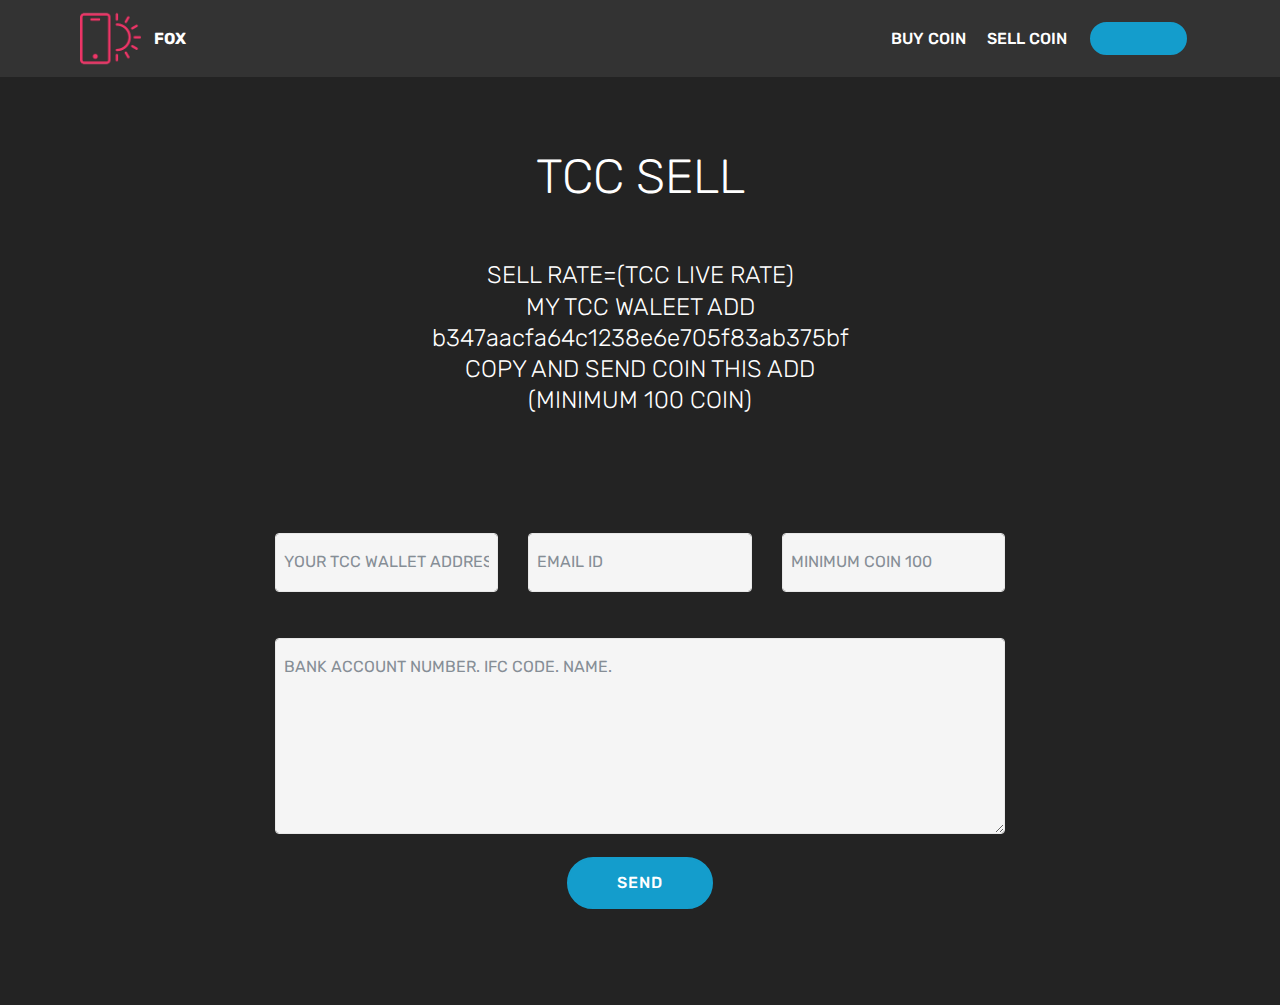
==== index.html @ fa3a24dd "create github pages" ====
<!DOCTYPE html>
<html>
<head>
  <!-- Site made with Mobirise Website Builder v4.2.3, https://mobirise.com -->
  <meta charset="UTF-8">
  <meta http-equiv="X-UA-Compatible" content="IE=edge">
  <meta name="generator" content="Mobirise v4.2.3, mobirise.com">
  <meta name="viewport" content="width=device-width, initial-scale=1">
  <link rel="shortcut icon" href="assets/images/logo2.png" type="image/x-icon">
  <meta name="description" content="">
  <title>SELL</title>
  <link rel="stylesheet" href="assets/tether/tether.min.css">
  <link rel="stylesheet" href="assets/bootstrap/css/bootstrap.min.css">
  <link rel="stylesheet" href="assets/bootstrap/css/bootstrap-grid.min.css">
  <link rel="stylesheet" href="assets/bootstrap/css/bootstrap-reboot.min.css">
  <link rel="stylesheet" href="assets/dropdown/css/style.css">
  <link rel="stylesheet" href="assets/theme/css/style.css">
  <link rel="stylesheet" href="assets/mobirise/css/mbr-additional.css" type="text/css">
  
  
  
</head>
<body>
<section class="menu cid-qwYGyl5fXP" once="menu" id="menu1-3" data-rv-view="49">

    

    <nav class="navbar navbar-expand beta-menu navbar-dropdown align-items-center navbar-fixed-top navbar-toggleable-sm">
        <button class="navbar-toggler navbar-toggler-right" type="button" data-toggle="collapse" data-target="#navbarSupportedContent" aria-controls="navbarSupportedContent" aria-expanded="false" aria-label="Toggle navigation">
            <div class="hamburger">
                <span></span>
                <span></span>
                <span></span>
                <span></span>
            </div>
        </button>
        <div class="menu-logo">
            <div class="navbar-brand">
                <span class="navbar-logo">
                    
                         <img src="assets/images/logo2.png" alt="Mobirise" title="" media-simple="true" style="height: 3.8rem;">
                    
                </span>
                <span class="navbar-caption-wrap"><a class="navbar-caption text-white display-4" href="https://mobirise.com">FOX</a></span>
            </div>
        </div>
        <div class="collapse navbar-collapse" id="navbarSupportedContent">
            <ul class="navbar-nav nav-dropdown" data-app-modern-menu="true"><li class="nav-item">
                    <a class="nav-link link text-white display-4" href="page2.html">BUY COIN</a>
                </li>
                <li class="nav-item">
                    <a class="nav-link link text-white display-4" href="index.html">SELL COIN</a>
                </li></ul>
            <div class="navbar-buttons mbr-section-btn"><a class="btn btn-sm btn-primary display-4" href="https://mobirise.com">
                    &nbsp; &nbsp; &nbsp; &nbsp; &nbsp;</a></div>
        </div>
    </nav>
</section>

<section class="engine"><a href="https://mobirise.co/m">bootstrap table</a></section><section class="mbr-section form1 cid-qwYDyG20ML" id="form1-2" data-rv-view="46">

    

    
    <div class="container">
        <div class="row justify-content-center">
            <div class="title col-12 col-lg-8">
                <h2 class="mbr-section-title align-center pb-3 mbr-fonts-style display-2"><br>TCC SELL</h2>
                <h3 class="mbr-section-subtitle align-center mbr-light pb-3 mbr-fonts-style display-5"><br>SELL RATE=(TCC LIVE RATE)<br>MY TCC WALEET ADD<br>b347aacfa64c1238e6e705f83ab375bf<br>COPY AND SEND COIN THIS ADD<br>(MINIMUM 100 COIN)<br><br></h3>
            </div>
        </div>
    </div>
    <div class="container">
        <div class="row justify-content-center">
            <div class="media-container-column col-lg-8" data-form-type="formoid">
                    <div data-form-alert="" hidden="">sucsessfully ...</div>
            
                    <form class="mbr-form" action="https://mobirise.com/" method="post" data-form-title="Mobirise Form"><input type="hidden" data-form-email="true" value="nOxC94LdCQVI/fNxlJ2aii/VRb+pwVe//rB+qkWv1/DRzYYEjMDQKHnezlZbxZN2+R+vpwgWtl+gn5ElFCtw8/LheNnSUfPlJofhkHTgiINDG2cnFS9lKk4mnXKbGVpm">
                        <div class="row row-sm-offset">
                            <div class="col-md-4 multi-horizontal" data-for="name">
                                <div class="form-group">
                                    <label class="form-control-label mbr-fonts-style display-7" for="name-form1-2">Name</label>
                                    <input type="text" class="form-control" name="name" data-form-field="Name" required="" placeholder="YOUR TCC WALLET ADDRESS" id="name-form1-2">
                                </div>
                            </div>
                            <div class="col-md-4 multi-horizontal" data-for="email">
                                <div class="form-group">
                                    <label class="form-control-label mbr-fonts-style display-7" for="email-form1-2">Email</label>
                                    <input type="email" class="form-control" name="email" data-form-field="Email" required="" placeholder="EMAIL ID" id="email-form1-2">
                                </div>
                            </div>
                            <div class="col-md-4 multi-horizontal" data-for="phone">
                                <div class="form-group">
                                    <label class="form-control-label mbr-fonts-style display-7" for="phone-form1-2">Phone</label>
                                    <input type="tel" class="form-control" name="phone" data-form-field="Phone" placeholder="MINIMUM COIN 100" id="phone-form1-2">
                                </div>
                            </div>
                        </div>
                        <div class="form-group" data-for="message">
                            <label class="form-control-label mbr-fonts-style display-7" for="message-form1-2">Message</label>
                            <textarea type="text" class="form-control" name="message" rows="7" data-form-field="Message" placeholder="BANK ACCOUNT NUMBER. IFC CODE. NAME." id="message-form1-2"></textarea>
                        </div>
            
                        <span class="input-group-btn"><button href="" type="submit" class="btn btn-primary btn-form display-4">SEND</button></span>
                    </form>
            </div>
        </div>
    </div>
</section>


  <script src="assets/web/assets/jquery/jquery.min.js"></script>
  <script src="assets/popper/popper.min.js"></script>
  <script src="assets/tether/tether.min.js"></script>
  <script src="assets/bootstrap/js/bootstrap.min.js"></script>
  <script src="assets/smooth-scroll/smooth-scroll.js"></script>
  <script src="assets/dropdown/js/script.min.js"></script>
  <script src="assets/touch-swipe/jquery.touch-swipe.min.js"></script>
  <script src="assets/theme/js/script.js"></script>
  <script src="assets/formoid/formoid.min.js"></script>
  
  
</body>
</html>
---- assets/dropdown/css/style.css ----
.navbar-dropdown {
  left: 0;
  padding: 0;
  position: absolute;
  right: 0;
  top: 0;
  transition: all 0.45s ease;
  z-index: 1030;
  background: #282828; }
  .navbar-dropdown .navbar-logo {
    margin-right: 0.8rem;
    transition: margin 0.3s ease-in-out;
    vertical-align: middle; }
    .navbar-dropdown .navbar-logo img {
      height: 3.125rem;
      transition: all 0.3s ease-in-out; }
    .navbar-dropdown .navbar-logo.mbr-iconfont {
      font-size: 3.125rem;
      line-height: 3.125rem; }
  .navbar-dropdown .navbar-caption {
    font-weight: 700;
    white-space: normal;
    vertical-align: -4px;
    line-height: 3.125rem !important; }
    .navbar-dropdown .navbar-caption, .navbar-dropdown .navbar-caption:hover {
      color: inherit;
      text-decoration: none; }
  .navbar-dropdown .mbr-iconfont + .navbar-caption {
    vertical-align: -1px; }
  .navbar-dropdown.navbar-fixed-top {
    position: fixed; }
  .navbar-dropdown .navbar-brand span {
    vertical-align: -4px; }
  .navbar-dropdown.bg-color.transparent {
    background: none; }
  .navbar-dropdown.navbar-short .navbar-brand {
    padding: 0.625rem 0; }
    .navbar-dropdown.navbar-short .navbar-brand span {
      vertical-align: -1px; }
  .navbar-dropdown.navbar-short .navbar-caption {
    line-height: 2.375rem !important;
    vertical-align: -2px; }
  .navbar-dropdown.navbar-short .navbar-logo {
    margin-right: 0.5rem; }
    .navbar-dropdown.navbar-short .navbar-logo img {
      height: 2.375rem; }
    .navbar-dropdown.navbar-short .navbar-logo.mbr-iconfont {
      font-size: 2.375rem;
      line-height: 2.375rem; }
  .navbar-dropdown.navbar-short .mbr-table-cell {
    height: 3.625rem; }
  .navbar-dropdown .navbar-close {
    left: 0.6875rem;
    position: fixed;
    top: 0.75rem;
    z-index: 1000; }
  .navbar-dropdown .hamburger-icon {
    content: "";
    display: inline-block;
    vertical-align: middle;
    width: 16px;
    -webkit-box-shadow: 0 -6px 0 1px #282828,0 0 0 1px #282828,0 6px 0 1px #282828;
    -moz-box-shadow: 0 -6px 0 1px #282828,0 0 0 1px #282828,0 6px 0 1px #282828;
    box-shadow: 0 -6px 0 1px #282828,0 0 0 1px #282828,0 6px 0 1px #282828; }

.dropdown-menu .dropdown-toggle[data-toggle="dropdown-submenu"]::after {
  border-bottom: 0.35em solid transparent;
  border-left: 0.35em solid;
  border-right: 0;
  border-top: 0.35em solid transparent;
  margin-left: 0.3rem; }

.dropdown-menu .dropdown-item:focus {
  outline: 0; }

.nav-dropdown {
  font-size: 0.75rem;
  font-weight: 500;
  height: auto !important; }
  .nav-dropdown .nav-btn {
    padding-left: 1rem; }
  .nav-dropdown .link {
    margin: .667em 1.667em;
    font-weight: 500;
    padding: 0;
    transition: color .2s ease-in-out; }
    .nav-dropdown .link.dropdown-toggle {
      margin-right: 2.583em; }
      .nav-dropdown .link.dropdown-toggle::after {
        margin-left: .25rem;
        border-top: 0.35em solid;
        border-right: 0.35em solid transparent;
        border-left: 0.35em solid transparent;
        border-bottom: 0; }
      .nav-dropdown .link.dropdown-toggle[aria-expanded="true"] {
        margin: 0;
        padding: 0.667em 3.263em  0.667em 1.667em; }
  .nav-dropdown .link::after,
  .nav-dropdown .dropdown-item::after {
    color: inherit; }
  .nav-dropdown .btn {
    font-size: 0.75rem;
    font-weight: 700;
    letter-spacing: 0;
    margin-bottom: 0;
    padding-left: 1.25rem;
    padding-right: 1.25rem; }
  .nav-dropdown .dropdown-menu {
    border-radius: 0;
    border: 0;
    left: 0;
    margin: 0;
    padding-bottom: 1.25rem;
    padding-top: 1.25rem;
    position: relative; }
  .nav-dropdown .dropdown-submenu {
    margin-left: 0.125rem;
    top: 0; }
  .nav-dropdown .dropdown-item {
    font-weight: 500;
    line-height: 2;
    padding: 0.3846em 4.615em 0.3846em 1.5385em;
    position: relative;
    transition: color .2s ease-in-out, background-color .2s ease-in-out; }
    .nav-dropdown .dropdown-item::after {
      margin-top: -0.3077em;
      position: absolute;
      right: 1.1538em;
      top: 50%; }
    .nav-dropdown .dropdown-item:focus, .nav-dropdown .dropdown-item:hover {
      background: none; }

@media (max-width: 767px) {
  .nav-dropdown.navbar-toggleable-sm {
    bottom: 0;
    display: none;
    left: 0;
    overflow-x: hidden;
    position: fixed;
    top: 0;
    transform: translateX(-100%);
    -ms-transform: translateX(-100%);
    -webkit-transform: translateX(-100%);
    width: 18.75rem;
    z-index: 999; } }
.nav-dropdown.navbar-toggleable-xl {
  bottom: 0;
  display: none;
  left: 0;
  overflow-x: hidden;
  position: fixed;
  top: 0;
  transform: translateX(-100%);
  -ms-transform: translateX(-100%);
  -webkit-transform: translateX(-100%);
  width: 18.75rem;
  z-index: 999; }

.nav-dropdown-sm {
  display: block !important;
  overflow-x: hidden;
  overflow: auto;
  padding-top: 3.875rem; }
  .nav-dropdown-sm::after {
    content: "";
    display: block;
    height: 3rem;
    width: 100%; }
  .nav-dropdown-sm.collapse.in ~ .navbar-close {
    display: block !important; }
  .nav-dropdown-sm.collapsing, .nav-dropdown-sm.collapse.in {
    transform: translateX(0);
    -ms-transform: translateX(0);
    -webkit-transform: translateX(0);
    transition: all 0.25s ease-out;
    -webkit-transition: all 0.25s ease-out;
    background: #282828; }
  .nav-dropdown-sm.collapsing[aria-expanded="false"] {
    transform: translateX(-100%);
    -ms-transform: translateX(-100%);
    -webkit-transform: translateX(-100%); }
  .nav-dropdown-sm .nav-item {
    display: block;
    margin-left: 0 !important;
    padding-left: 0; }
  .nav-dropdown-sm .link,
  .nav-dropdown-sm .dropdown-item {
    border-top: 1px dotted rgba(255, 255, 255, 0.1);
    font-size: 0.8125rem;
    line-height: 1.6;
    margin: 0 !important;
    padding: 0.875rem 2.4rem 0.875rem 1.5625rem !important;
    position: relative;
    white-space: normal; }
    .nav-dropdown-sm .link:focus, .nav-dropdown-sm .link:hover,
    .nav-dropdown-sm .dropdown-item:focus,
    .nav-dropdown-sm .dropdown-item:hover {
      background: rgba(0, 0, 0, 0.2) !important;
      color: #c0a375; }
  .nav-dropdown-sm .nav-btn {
    position: relative;
    padding: 1.5625rem 1.5625rem 0 1.5625rem; }
    .nav-dropdown-sm .nav-btn::before {
      border-top: 1px dotted rgba(255, 255, 255, 0.1);
      content: "";
      left: 0;
      position: absolute;
      top: 0;
      width: 100%; }
    .nav-dropdown-sm .nav-btn + .nav-btn {
      padding-top: 0.625rem; }
      .nav-dropdown-sm .nav-btn + .nav-btn::before {
        display: none; }
  .nav-dropdown-sm .btn {
    padding: 0.625rem 0; }
  .nav-dropdown-sm .dropdown-toggle[data-toggle="dropdown-submenu"]::after {
    margin-left: .25rem;
    border-top: 0.35em solid;
    border-right: 0.35em solid transparent;
    border-left: 0.35em solid transparent;
    border-bottom: 0; }
  .nav-dropdown-sm .dropdown-toggle[data-toggle="dropdown-submenu"][aria-expanded="true"]::after {
    border-top: 0;
    border-right: 0.35em solid transparent;
    border-left: 0.35em solid transparent;
    border-bottom: 0.35em solid; }
  .nav-dropdown-sm .dropdown-menu {
    margin: 0;
    padding: 0;
    position: relative;
    top: 0;
    left: 0;
    width: 100%;
    border: 0;
    float: none;
    border-radius: 0;
    background: none; }
  .nav-dropdown-sm .dropdown-submenu {
    left: 100%;
    margin-left: 0.125rem;
    margin-top: -1.25rem;
    top: 0; }

.navbar-toggleable-sm .nav-dropdown .dropdown-menu {
  position: absolute; }

.navbar-toggleable-sm .nav-dropdown .dropdown-submenu {
  left: 100%;
  margin-left: 0.125rem;
  margin-top: -1.25rem;
  top: 0; }

.navbar-toggleable-sm.opened .nav-dropdown .dropdown-menu {
  position: relative; }

.navbar-toggleable-sm.opened .nav-dropdown .dropdown-submenu {
  left: 0;
  margin-left: 00rem;
  margin-top: 0rem;
  top: 0; }

.is-builder .nav-dropdown.collapsing {
  transition: none !important; }

/*# sourceMappingURL=style.css.map */
---- assets/theme/css/style.css ----
/*!
 * Mobirise v4 theme (https://mobirise.com/)
 * Copyright 2017 Mobirise
 */
section {
  background-color: #eeeeee; }

section,
.container,
.container-fluid {
  position: relative;
  word-wrap: break-word; }

a.mbr-iconfont:hover {
  text-decoration: none; }

.article .lead p, .article .lead ul, .article .lead ol, .article .lead pre, .article .lead blockquote {
  margin-bottom: 0; }

a {
  font-style: normal;
  font-weight: 400;
  cursor: pointer; }
  a, a:hover {
    text-decoration: none; }

figure {
  margin-bottom: 0; }

body {
  color: #232323; }

h1, h2, h3, h4, h5, h6,
.h1, .h2, .h3, .h4, .h5, .h6,
.display-1, .display-2, .display-3, .display-4 {
  line-height: 1;
  word-break: break-word;
  word-wrap: break-word; }

b, strong {
  font-weight: bold; }

blockquote {
  padding: 10px 0 10px 20px;
  position: relative;
  border-left: 2px solid;
  border-color: #ff3366; }

input:-webkit-autofill, input:-webkit-autofill:hover, input:-webkit-autofill:focus, input:-webkit-autofill:active {
  transition-delay: 9999s;
  transition-property: background-color, color; }

textarea[type="hidden"] {
  display: none; }

body {
  position: relative; }

section {
  background-position: 50% 50%;
  background-repeat: no-repeat;
  background-size: cover; }
  section .mbr-background-video,
  section .mbr-background-video-preview {
    position: absolute;
    bottom: 0;
    left: 0;
    right: 0;
    top: 0; }

.hidden {
  visibility: hidden; }

.mbr-z-index20 {
  z-index: 20; }

/*! Base colors */
.mbr-white {
  color: #ffffff; }

.mbr-black {
  color: #000000; }

.mbr-bg-white {
  background-color: #ffffff; }

.mbr-bg-black {
  background-color: #000000; }

/*! Text-aligns */
.align-left {
  text-align: left; }

.align-center {
  text-align: center; }

.align-right {
  text-align: right; }

@media (max-width: 767px) {
  .align-left, .align-center, .align-right, .mbr-section-btn, .mbr-section-title {
    text-align: center; } }
/*! Font-weight  */
.mbr-light {
  font-weight: 300; }

.mbr-regular {
  font-weight: 400; }

.mbr-semibold {
  font-weight: 500; }

.mbr-bold {
  font-weight: 700; }

/*! Media  */
.media-size-item {
  -webkit-flex: 1 1 auto;
  -moz-flex: 1 1 auto;
  -ms-flex: 1 1 auto;
  -o-flex: 1 1 auto;
  flex: 1 1 auto; }

.media-content {
  -webkit-flex-basis: 100%;
  flex-basis: 100%; }

.media-container-row {
  display: -ms-flexbox;
  display: -webkit-flex;
  display: flex;
  -webkit-flex-direction: row;
  -ms-flex-direction: row;
  flex-direction: row;
  -webkit-flex-wrap: wrap;
  -ms-flex-wrap: wrap;
  flex-wrap: wrap;
  -webkit-justify-content: center;
  -ms-flex-pack: center;
  justify-content: center;
  -webkit-align-content: center;
  -ms-flex-line-pack: center;
  align-content: center;
  -webkit-align-items: start;
  -ms-flex-align: start;
  align-items: start; }
  .media-container-row .media-size-item {
    width: 400px; }

.media-container-column {
  display: -ms-flexbox;
  display: -webkit-flex;
  display: flex;
  -webkit-flex-direction: column;
  -ms-flex-direction: column;
  flex-direction: column;
  -webkit-flex-wrap: wrap;
  -ms-flex-wrap: wrap;
  flex-wrap: wrap;
  -webkit-justify-content: center;
  -ms-flex-pack: center;
  justify-content: center;
  -webkit-align-content: center;
  -ms-flex-line-pack: center;
  align-content: center;
  -webkit-align-items: stretch;
  -ms-flex-align: stretch;
  align-items: stretch; }
  .media-container-column > * {
    width: 100%; }

@media (min-width: 992px) {
  .media-container-row {
    -webkit-flex-wrap: nowrap;
    -ms-flex-wrap: nowrap;
    flex-wrap: nowrap; } }
figure {
  overflow: hidden; }

figure[mbr-media-size] {
  transition: width 0.1s; }

.mbr-figure img, .mbr-figure iframe {
  display: block;
  width: 100%; }

.card {
  background-color: transparent;
  border: none; }

.card-img {
  text-align: center;
  flex-shrink: 0; }

.media {
  max-width: 100%;
  margin: 0 auto; }

.mbr-figure {
  -ms-flex-item-align: center;
  -ms-grid-row-align: center;
  -webkit-align-self: center;
  align-self: center; }

.media-container > div {
  max-width: 100%; }

.mbr-figure img, .card-img img {
  width: 100%; }

@media (max-width: 991px) {
  .media-size-item {
    width: auto !important; }

  .media {
    width: auto; }

  .mbr-figure {
    width: 100% !important; } }
/*! Buttons */
.mbr-section-btn {
  margin-left: -.25rem;
  margin-right: -.25rem;
  font-size: 0; }

nav .mbr-section-btn {
  margin-left: 0rem;
  margin-right: 0rem; }

/*! Btn icon margin */
.btn .mbr-iconfont, .btn.btn-sm .mbr-iconfont {
  cursor: pointer;
  margin-right: 0.5rem; }

.btn.btn-md .mbr-iconfont, .btn.btn-md .mbr-iconfont {
  margin-right: 0.8rem; }

.mbr-regular {
  font-weight: 400; }

.mbr-semibold {
  font-weight: 500; }

.mbr-bold {
  font-weight: 700; }

[type="submit"] {
  -webkit-appearance: none; }

/*! Full-screen */
.mbr-fullscreen .mbr-overlay {
  min-height: 100vh; }

.mbr-fullscreen {
  display: flex;
  display: -webkit-flex;
  display: -moz-flex;
  display: -ms-flex;
  display: -o-flex;
  align-items: center;
  -webkit-align-items: center;
  min-height: 100vh;
  padding-top: 3rem;
  padding-bottom: 3rem; }

/*! Map */
.map {
  height: 25rem;
  position: relative; }
  .map iframe {
    width: 100%;
    height: 100%; }

/* Form */
.form-asterisk {
  font-family: initial;
  position: absolute;
  top: -2px;
  font-weight: normal; }

/*! Scroll to top arrow */
.mbr-arrow-up {
  bottom: 25px;
  right: 90px;
  position: fixed;
  text-align: right;
  z-index: 5000;
  color: #ffffff;
  font-size: 32px;
  transform: rotate(180deg);
  -webkit-transform: rotate(180deg); }

.mbr-arrow-up a {
  background: rgba(0, 0, 0, 0.2);
  border-radius: 3px;
  color: #fff;
  display: inline-block;
  height: 60px;
  width: 60px;
  outline-style: none !important;
  position: relative;
  text-decoration: none;
  transition: all .3s ease-in-out;
  cursor: pointer;
  text-align: center; }
  .mbr-arrow-up a:hover {
    background-color: rgba(0, 0, 0, 0.4); }
  .mbr-arrow-up a i {
    line-height: 60px; }

.mbr-arrow-up-icon {
  display: block;
  color: #fff; }

.mbr-arrow-up-icon::before {
  content: "\203a";
  display: inline-block;
  font-family: serif;
  font-size: 32px;
  line-height: 1;
  font-style: normal;
  position: relative;
  top: 6px;
  left: -4px;
  -webkit-transform: rotate(-90deg);
  transform: rotate(-90deg); }

/*! Arrow Down */
.mbr-arrow {
  position: absolute;
  bottom: 45px;
  left: 50%;
  width: 60px;
  height: 60px;
  cursor: pointer;
  background-color: rgba(80, 80, 80, 0.5);
  border-radius: 50%;
  -webkit-transform: translateX(-50%);
  transform: translateX(-50%); }
  .mbr-arrow > a {
    display: inline-block;
    text-decoration: none;
    outline-style: none;
    -webkit-animation: arrowdown 1.7s ease-in-out infinite;
    animation: arrowdown 1.7s ease-in-out infinite; }
    .mbr-arrow > a > i {
      position: absolute;
      top: -2px;
      left: 15px;
      font-size: 2rem; }

@keyframes arrowdown {
  0% {
    transform: translateY(0px);
    -webkit-transform: translateY(0px); }
  50% {
    transform: translateY(-5px);
    -webkit-transform: translateY(-5px); }
  100% {
    transform: translateY(0px);
    -webkit-transform: translateY(0px); } }
@-webkit-keyframes arrowdown {
  0% {
    transform: translateY(0px);
    -webkit-transform: translateY(0px); }
  50% {
    transform: translateY(-5px);
    -webkit-transform: translateY(-5px); }
  100% {
    transform: translateY(0px);
    -webkit-transform: translateY(0px); } }
@media (max-width: 500px) {
  .mbr-arrow-up {
    left: 50%;
    right: auto;
    transform: translateX(-50%) rotate(180deg);
    -webkit-transform: translateX(-50%) rotate(180deg); } }
/*Gradients animation*/
@keyframes gradient-animation {
  from {
    background-position: 0% 100%;
    animation-timing-function: ease-in-out; }
  to {
    background-position: 100% 0%;
    animation-timing-function: ease-in-out; } }
@-webkit-keyframes gradient-animation {
  from {
    background-position: 0% 100%;
    animation-timing-function: ease-in-out; }
  to {
    background-position: 100% 0%;
    animation-timing-function: ease-in-out; } }
.bg-gradient {
  background-size: 200% 200%;
  animation: gradient-animation 5s infinite alternate;
  -webkit-animation: gradient-animation 5s infinite alternate; }

.menu .navbar-brand {
  display: -webkit-flex; }
  .menu .navbar-brand span {
    display: flex;
    display: -webkit-flex; }
  .menu .navbar-brand .navbar-caption-wrap {
    display: -webkit-flex; }
  .menu .navbar-brand .navbar-logo img {
    display: -webkit-flex; }
@media (min-width: 768px) and (max-width: 991px) {
  .menu .navbar-toggleable-sm .navbar-nav {
    display: -webkit-box;
    display: -webkit-flex;
    display: -ms-flexbox; } }
@media (min-width: 992px) {
  .menu .navbar-nav.nav-dropdown {
    display: -webkit-flex; }
  .menu .navbar-toggleable-sm .navbar-collapse {
    display: -webkit-flex !important; } }

/*# sourceMappingURL=style.css.map */
.engine {
	position: absolute;
	text-indent: -2400px;
	text-align: center;
	padding: 0;
	top: 0;
	left: -2400px;
}
---- assets/mobirise/css/mbr-additional.css ----
@import url(https://fonts.googleapis.com/css?family=Rubik:300,300i,400,400i,500,500i,700,700i,900,900i);





body {
  font-style: normal;
  line-height: 1.5;
}
.mbr-section-title {
  font-style: normal;
  line-height: 1.2;
}
.mbr-section-subtitle {
  line-height: 1.3;
}
.mbr-text {
  font-style: normal;
  line-height: 1.6;
}
.display-1 {
  font-family: 'Rubik', sans-serif;
  font-size: 4.25rem;
}
.display-1 > .mbr-iconfont {
  font-size: 6.8rem;
}
.display-2 {
  font-family: 'Rubik', sans-serif;
  font-size: 3rem;
}
.display-2 > .mbr-iconfont {
  font-size: 4.8rem;
}
.display-4 {
  font-family: 'Rubik', sans-serif;
  font-size: 1rem;
}
.display-4 > .mbr-iconfont {
  font-size: 1.6rem;
}
.display-5 {
  font-family: 'Rubik', sans-serif;
  font-size: 1.5rem;
}
.display-5 > .mbr-iconfont {
  font-size: 2.4rem;
}
.display-7 {
  font-family: 'Rubik', sans-serif;
  font-size: 1rem;
}
.display-7 > .mbr-iconfont {
  font-size: 1.6rem;
}
/* ---- Fluid typography for mobile devices ---- */
/* 1.4 - font scale ratio ( bootstrap == 1.42857 ) */
/* 100vw - current viewport width */
/* (48 - 20)  48 == 48rem == 768px, 20 == 20rem == 320px(minimal supported viewport) */
/* 0.65 - min scale variable, may vary */
@media (max-width: 768px) {
  .display-1 {
    font-size: 3.4rem;
    font-size: calc( 2.1374999999999997rem + (4.25 - 2.1374999999999997) * ((100vw - 20rem) / (48 - 20)));
    line-height: calc( 1.4 * (2.1374999999999997rem + (4.25 - 2.1374999999999997) * ((100vw - 20rem) / (48 - 20))));
  }
  .display-2 {
    font-size: 2.4rem;
    font-size: calc( 1.7rem + (3 - 1.7) * ((100vw - 20rem) / (48 - 20)));
    line-height: calc( 1.4 * (1.7rem + (3 - 1.7) * ((100vw - 20rem) / (48 - 20))));
  }
  .display-4 {
    font-size: 0.8rem;
    font-size: calc( 1rem + (1 - 1) * ((100vw - 20rem) / (48 - 20)));
    line-height: calc( 1.4 * (1rem + (1 - 1) * ((100vw - 20rem) / (48 - 20))));
  }
  .display-5 {
    font-size: 1.2rem;
    font-size: calc( 1.175rem + (1.5 - 1.175) * ((100vw - 20rem) / (48 - 20)));
    line-height: calc( 1.4 * (1.175rem + (1.5 - 1.175) * ((100vw - 20rem) / (48 - 20))));
  }
}
/* Buttons */
.btn {
  font-weight: 500;
  border-width: 2px;
  font-style: normal;
  letter-spacing: 1px;
  margin: .4rem .8rem;
  white-space: normal;
  -webkit-transition: all 0.3s ease-in-out;
  -moz-transition: all 0.3s ease-in-out;
  transition: all 0.3s ease-in-out;
  padding: 1rem 3rem;
  border-radius: 3px;
  display: inline-flex;
  align-items: center;
  justify-content: center;
  word-break: break-word;
}
.btn-sm {
  font-weight: 500;
  letter-spacing: 1px;
  -webkit-transition: all 0.3s ease-in-out;
  -moz-transition: all 0.3s ease-in-out;
  transition: all 0.3s ease-in-out;
  padding: 0.6rem 1.5rem;
  border-radius: 3px;
}
.btn-md {
  font-weight: 500;
  letter-spacing: 1px;
  margin: .4rem .8rem !important;
  -webkit-transition: all 0.3s ease-in-out;
  -moz-transition: all 0.3s ease-in-out;
  transition: all 0.3s ease-in-out;
  padding: 1rem 3rem;
  border-radius: 3px;
}
.btn-lg {
  font-weight: 500;
  letter-spacing: 1px;
  margin: .4rem .8rem !important;
  -webkit-transition: all 0.3s ease-in-out;
  -moz-transition: all 0.3s ease-in-out;
  transition: all 0.3s ease-in-out;
  padding: 1.2rem 3.2rem;
  border-radius: 3px;
}
.bg-primary {
  background-color: #149dcc !important;
}
.bg-success {
  background-color: #f7ed4a !important;
}
.bg-info {
  background-color: #82786e !important;
}
.bg-warning {
  background-color: #879a9f !important;
}
.bg-danger {
  background-color: #b1a374 !important;
}
.btn-primary,
.btn-primary:active,
.btn-primary.active {
  background-color: #149dcc;
  border-color: #149dcc;
  color: #ffffff;
}
.btn-primary:hover,
.btn-primary:focus,
.btn-primary.focus {
  color: #ffffff;
  background-color: #0d6786;
  border-color: #0d6786;
}
.btn-primary.disabled,
.btn-primary:disabled {
  color: #ffffff !important;
  background-color: #0d6786 !important;
  border-color: #0d6786 !important;
}
.btn-secondary,
.btn-secondary:active,
.btn-secondary.active {
  background-color: #ff3366;
  border-color: #ff3366;
  color: #ffffff;
}
.btn-secondary:hover,
.btn-secondary:focus,
.btn-secondary.focus {
  color: #ffffff;
  background-color: #e50039;
  border-color: #e50039;
}
.btn-secondary.disabled,
.btn-secondary:disabled {
  color: #ffffff !important;
  background-color: #e50039 !important;
  border-color: #e50039 !important;
}
.btn-info,
.btn-info:active,
.btn-info.active {
  background-color: #82786e;
  border-color: #82786e;
  color: #ffffff;
}
.btn-info:hover,
.btn-info:focus,
.btn-info.focus {
  color: #ffffff;
  background-color: #59524b;
  border-color: #59524b;
}
.btn-info.disabled,
.btn-info:disabled {
  color: #ffffff !important;
  background-color: #59524b !important;
  border-color: #59524b !important;
}
.btn-success,
.btn-success:active,
.btn-success.active {
  background-color: #f7ed4a;
  border-color: #f7ed4a;
  color: #ffffff;
}
.btn-success:hover,
.btn-success:focus,
.btn-success.focus {
  color: #ffffff;
  background-color: #eadd0a;
  border-color: #eadd0a;
}
.btn-success.disabled,
.btn-success:disabled {
  color: #ffffff !important;
  background-color: #eadd0a !important;
  border-color: #eadd0a !important;
}
.btn-warning,
.btn-warning:active,
.btn-warning.active {
  background-color: #879a9f;
  border-color: #879a9f;
  color: #ffffff;
}
.btn-warning:hover,
.btn-warning:focus,
.btn-warning.focus {
  color: #ffffff;
  background-color: #617479;
  border-color: #617479;
}
.btn-warning.disabled,
.btn-warning:disabled {
  color: #ffffff !important;
  background-color: #617479 !important;
  border-color: #617479 !important;
}
.btn-danger,
.btn-danger:active,
.btn-danger.active {
  background-color: #b1a374;
  border-color: #b1a374;
  color: #ffffff;
}
.btn-danger:hover,
.btn-danger:focus,
.btn-danger.focus {
  color: #ffffff;
  background-color: #8b7d4e;
  border-color: #8b7d4e;
}
.btn-danger.disabled,
.btn-danger:disabled {
  color: #ffffff !important;
  background-color: #8b7d4e !important;
  border-color: #8b7d4e !important;
}
.btn-white {
  color: #333333 !important;
}
.btn-white,
.btn-white:active,
.btn-white.active {
  background-color: #ffffff;
  border-color: #ffffff;
  color: #ffffff;
}
.btn-white:hover,
.btn-white:focus,
.btn-white.focus {
  color: #ffffff;
  background-color: #d4d4d4;
  border-color: #d4d4d4;
}
.btn-white.disabled,
.btn-white:disabled {
  color: #ffffff !important;
  background-color: #d4d4d4 !important;
  border-color: #d4d4d4 !important;
}
.btn-black,
.btn-black:active,
.btn-black.active {
  background-color: #333333;
  border-color: #333333;
  color: #ffffff;
}
.btn-black:hover,
.btn-black:focus,
.btn-black.focus {
  color: #ffffff;
  background-color: #0d0d0d;
  border-color: #0d0d0d;
}
.btn-black.disabled,
.btn-black:disabled {
  color: #ffffff !important;
  background-color: #0d0d0d !important;
  border-color: #0d0d0d !important;
}
.btn-primary-outline,
.btn-primary-outline:active,
.btn-primary-outline.active {
  background: none;
  border-color: #0b566f;
  color: #0b566f;
}
.btn-primary-outline:hover,
.btn-primary-outline:focus,
.btn-primary-outline.focus {
  color: #ffffff;
  background-color: #149dcc;
  border-color: #149dcc;
}
.btn-primary-outline.disabled,
.btn-primary-outline:disabled {
  color: #ffffff !important;
  background-color: #149dcc !important;
  border-color: #149dcc !important;
}
.btn-secondary-outline,
.btn-secondary-outline:active,
.btn-secondary-outline.active {
  background: none;
  border-color: #cc0033;
  color: #cc0033;
}
.btn-secondary-outline:hover,
.btn-secondary-outline:focus,
.btn-secondary-outline.focus {
  color: #ffffff;
  background-color: #ff3366;
  border-color: #ff3366;
}
.btn-secondary-outline.disabled,
.btn-secondary-outline:disabled {
  color: #ffffff !important;
  background-color: #ff3366 !important;
  border-color: #ff3366 !important;
}
.btn-info-outline,
.btn-info-outline:active,
.btn-info-outline.active {
  background: none;
  border-color: #4b453f;
  color: #4b453f;
}
.btn-info-outline:hover,
.btn-info-outline:focus,
.btn-info-outline.focus {
  color: #ffffff;
  background-color: #82786e;
  border-color: #82786e;
}
.btn-info-outline.disabled,
.btn-info-outline:disabled {
  color: #ffffff !important;
  background-color: #82786e !important;
  border-color: #82786e !important;
}
.btn-success-outline,
.btn-success-outline:active,
.btn-success-outline.active {
  background: none;
  border-color: #d2c609;
  color: #d2c609;
}
.btn-success-outline:hover,
.btn-success-outline:focus,
.btn-success-outline.focus {
  color: #ffffff;
  background-color: #f7ed4a;
  border-color: #f7ed4a;
}
.btn-success-outline.disabled,
.btn-success-outline:disabled {
  color: #ffffff !important;
  background-color: #f7ed4a !important;
  border-color: #f7ed4a !important;
}
.btn-warning-outline,
.btn-warning-outline:active,
.btn-warning-outline.active {
  background: none;
  border-color: #55666b;
  color: #55666b;
}
.btn-warning-outline:hover,
.btn-warning-outline:focus,
.btn-warning-outline.focus {
  color: #ffffff;
  background-color: #879a9f;
  border-color: #879a9f;
}
.btn-warning-outline.disabled,
.btn-warning-outline:disabled {
  color: #ffffff !important;
  background-color: #879a9f !important;
  border-color: #879a9f !important;
}
.btn-danger-outline,
.btn-danger-outline:active,
.btn-danger-outline.active {
  background: none;
  border-color: #7a6e45;
  color: #7a6e45;
}
.btn-danger-outline:hover,
.btn-danger-outline:focus,
.btn-danger-outline.focus {
  color: #ffffff;
  background-color: #b1a374;
  border-color: #b1a374;
}
.btn-danger-outline.disabled,
.btn-danger-outline:disabled {
  color: #ffffff !important;
  background-color: #b1a374 !important;
  border-color: #b1a374 !important;
}
.btn-black-outline,
.btn-black-outline:active,
.btn-black-outline.active {
  background: none;
  border-color: #000000;
  color: #000000;
}
.btn-black-outline:hover,
.btn-black-outline:focus,
.btn-black-outline.focus {
  color: #ffffff;
  background-color: #333333;
  border-color: #333333;
}
.btn-black-outline.disabled,
.btn-black-outline:disabled {
  color: #ffffff !important;
  background-color: #333333 !important;
  border-color: #333333 !important;
}
.btn-white-outline,
.btn-white-outline:active,
.btn-white-outline.active {
  background: none;
  border-color: #ffffff;
  color: #ffffff;
}
.btn-white-outline:hover,
.btn-white-outline:focus,
.btn-white-outline.focus {
  color: #333333;
  background-color: #ffffff;
  border-color: #ffffff;
}
.text-primary {
  color: #149dcc !important;
}
.text-secondary {
  color: #ff3366 !important;
}
.text-success {
  color: #f7ed4a !important;
}
.text-info {
  color: #82786e !important;
}
.text-warning {
  color: #879a9f !important;
}
.text-danger {
  color: #b1a374 !important;
}
.text-white {
  color: #ffffff !important;
}
.text-black {
  color: #000000 !important;
}
a.text-primary:hover,
a.text-primary:focus {
  color: #0b566f !important;
}
a.text-secondary:hover,
a.text-secondary:focus {
  color: #cc0033 !important;
}
a.text-success:hover,
a.text-success:focus {
  color: #d2c609 !important;
}
a.text-info:hover,
a.text-info:focus {
  color: #4b453f !important;
}
a.text-warning:hover,
a.text-warning:focus {
  color: #55666b !important;
}
a.text-danger:hover,
a.text-danger:focus {
  color: #7a6e45 !important;
}
a.text-white:hover,
a.text-white:focus {
  color: #b3b3b3 !important;
}
a.text-black:hover,
a.text-black:focus {
  color: #4d4d4d !important;
}
.alert-success {
  background-color: #70c770;
}
.alert-info {
  background-color: #82786e;
}
.alert-warning {
  background-color: #879a9f;
}
.alert-danger {
  background-color: #b1a374;
}
.mbr-section-btn a.btn:not(.btn-form) {
  border-radius: 100px;
}
.mbr-section-btn a.btn:not(.btn-form):hover {
  box-shadow: 0 10px 40px 0 rgba(0, 0, 0, 0.2);
}
.mbr-gallery-filter li a {
  border-radius: 100px !important;
}
.mbr-gallery-filter li.active .btn {
  background-color: #149dcc;
  border-color: #149dcc;
  color: #ffffff;
}
.mbr-gallery-filter li.active .btn:focus {
  box-shadow: none;
}
.nav-tabs .nav-link {
  border-radius: 100px !important;
}
.btn-form {
  border-radius: 0;
}
.btn-form:hover {
  cursor: pointer;
}
a,
a:hover {
  color: #149dcc;
}
.mbr-plan-header.bg-primary .mbr-plan-subtitle,
.mbr-plan-header.bg-primary .mbr-plan-price-desc {
  color: #b4e6f8;
}
.mbr-plan-header.bg-success .mbr-plan-subtitle,
.mbr-plan-header.bg-success .mbr-plan-price-desc {
  color: #ffffff;
}
.mbr-plan-header.bg-info .mbr-plan-subtitle,
.mbr-plan-header.bg-info .mbr-plan-price-desc {
  color: #beb8b2;
}
.mbr-plan-header.bg-warning .mbr-plan-subtitle,
.mbr-plan-header.bg-warning .mbr-plan-price-desc {
  color: #ced6d8;
}
.mbr-plan-header.bg-danger .mbr-plan-subtitle,
.mbr-plan-header.bg-danger .mbr-plan-price-desc {
  color: #dfd9c6;
}
/* Scroll to top button*/
.scrollToTop_wraper {
  opacity: 0 !important;
}
/* Others*/
.note-check a[data-value=Rubik] {
  font-style: normal;
}
.mbr-arrow a {
  color: #ffffff;
}
.form-control-label {
  position: relative;
  cursor: pointer;
  margin-bottom: .357em;
  padding: 0;
}
.alert {
  color: #ffffff;
  border-radius: 0;
  border: 0;
  font-size: .875rem;
  line-height: 1.5;
  margin-bottom: 1.875rem;
  padding: 1.25rem;
  position: relative;
}
.alert.alert-form::after {
  background-color: inherit;
  bottom: -7px;
  content: "";
  display: block;
  height: 14px;
  left: 50%;
  margin-left: -7px;
  position: absolute;
  transform: rotate(45deg);
  width: 14px;
}
.form-control {
  background-color: #f5f5f5;
  box-shadow: none;
  color: #565656;
  font-family: 'Rubik', sans-serif;
  font-size: 1rem;
  line-height: 1.43;
  min-height: 3.5em;
  padding: 1.07em .5em;
}
.form-control > .mbr-iconfont {
  font-size: 1.6rem;
}
.form-control,
.form-control:focus {
  border: 1px solid #e8e8e8;
}
.form-active .form-control:invalid {
  border-color: red;
}
.mbr-overlay {
  background-color: #000;
  bottom: 0;
  left: 0;
  opacity: .5;
  position: absolute;
  right: 0;
  top: 0;
  z-index: 0;
}
blockquote {
  font-style: italic;
  padding: 10px 0 10px 20px;
  font-size: 1.09rem;
  position: relative;
  border-color: #149dcc;
  border-width: 3px;
}
ul,
ol,
pre,
blockquote {
  margin-bottom: 2.3125rem;
}
pre {
  background: #f4f4f4;
  padding: 10px 24px;
  white-space: pre-wrap;
}
.inactive {
  -webkit-user-select: none;
  -moz-user-select: none;
  -ms-user-select: none;
  user-select: none;
  pointer-events: none;
  -webkit-user-drag: none;
  user-drag: none;
}
.mbr-section__comments .row {
  justify-content: center;
}
/* Forms */
.mbr-form .btn {
  margin: .4rem 0;
}
.mbr-form .input-group-btn a.btn {
  border-radius: 100px !important;
}
.mbr-form .input-group-btn a.btn:hover {
  box-shadow: 0 10px 40px 0 rgba(0, 0, 0, 0.2);
}
.mbr-form .input-group-btn button[type="submit"] {
  border-radius: 100px !important;
  padding: 1rem 3rem;
}
.mbr-form .input-group-btn button[type="submit"]:hover {
  box-shadow: 0 10px 40px 0 rgba(0, 0, 0, 0.2);
}
.form2 .form-control {
  border-top-left-radius: 100px;
  border-bottom-left-radius: 100px;
}
.form2 .input-group-btn a.btn {
  border-top-left-radius: 0 !important;
  border-bottom-left-radius: 0 !important;
}
.form2 .input-group-btn button[type="submit"] {
  border-top-left-radius: 0 !important;
  border-bottom-left-radius: 0 !important;
}
.form3 input[type="email"] {
  border-radius: 100px !important;
}
@media (max-width: 349px) {
  .form2 input[type="email"] {
    border-radius: 100px !important;
  }
  .form2 .input-group-btn a.btn {
    border-radius: 100px !important;
  }
  .form2 .input-group-btn button[type="submit"] {
    border-radius: 100px !important;
  }
}
@media (max-width: 767px) {
  .btn {
    font-size: .75rem !important;
  }
  .btn .mbr-iconfont {
    font-size: 1rem !important;
  }
}
/* Social block */
.btn-social {
  font-size: 20px;
  border-radius: 50%;
  padding: 0;
  width: 44px;
  height: 44px;
  line-height: 44px;
  text-align: center;
  position: relative;
  border: 2px solid #c0a375;
  border-color: #149dcc;
  color: #232323;
  cursor: pointer;
}
.btn-social i {
  top: 0;
  line-height: 44px;
  width: 44px;
}
.btn-social:hover {
  color: #fff;
  background: #149dcc;
}
.btn-social + .btn {
  margin-left: .1rem;
}
/* Footer */
.mbr-footer-content li::before,
.mbr-footer .mbr-contacts li::before {
  background: #149dcc;
}
.mbr-footer-content li a:hover,
.mbr-footer .mbr-contacts li a:hover {
  color: #149dcc;
}
.footer3 input[type="email"],
.footer4 input[type="email"] {
  border-radius: 100px !important;
}
.footer3 .input-group-btn a.btn,
.footer4 .input-group-btn a.btn {
  border-radius: 100px !important;
}
.footer3 .input-group-btn button[type="submit"],
.footer4 .input-group-btn button[type="submit"] {
  border-radius: 100px !important;
}
/* Headers*/
.header13 .form-inline input[type="email"],
.header14 .form-inline input[type="email"] {
  border-radius: 100px;
}
.header13 .form-inline input[type="text"],
.header14 .form-inline input[type="text"] {
  border-radius: 100px;
}
.header13 .form-inline input[type="tel"],
.header14 .form-inline input[type="tel"] {
  border-radius: 100px;
}
.header13 .form-inline a.btn,
.header14 .form-inline a.btn {
  border-radius: 100px;
}
.header13 .form-inline button,
.header14 .form-inline button {
  border-radius: 100px !important;
}
.offset-1 {
  margin-left: 8.33333%;
}
.offset-2 {
  margin-left: 16.66667%;
}
.offset-3 {
  margin-left: 25%;
}
.offset-4 {
  margin-left: 33.33333%;
}
.offset-5 {
  margin-left: 41.66667%;
}
.offset-6 {
  margin-left: 50%;
}
.offset-7 {
  margin-left: 58.33333%;
}
.offset-8 {
  margin-left: 66.66667%;
}
.offset-9 {
  margin-left: 75%;
}
.offset-10 {
  margin-left: 83.33333%;
}
.offset-11 {
  margin-left: 91.66667%;
}
@media (min-width: 576px) {
  .offset-sm-0 {
    margin-left: 0%;
  }
  .offset-sm-1 {
    margin-left: 8.33333%;
  }
  .offset-sm-2 {
    margin-left: 16.66667%;
  }
  .offset-sm-3 {
    margin-left: 25%;
  }
  .offset-sm-4 {
    margin-left: 33.33333%;
  }
  .offset-sm-5 {
    margin-left: 41.66667%;
  }
  .offset-sm-6 {
    margin-left: 50%;
  }
  .offset-sm-7 {
    margin-left: 58.33333%;
  }
  .offset-sm-8 {
    margin-left: 66.66667%;
  }
  .offset-sm-9 {
    margin-left: 75%;
  }
  .offset-sm-10 {
    margin-left: 83.33333%;
  }
  .offset-sm-11 {
    margin-left: 91.66667%;
  }
}
@media (min-width: 768px) {
  .offset-md-0 {
    margin-left: 0%;
  }
  .offset-md-1 {
    margin-left: 8.33333%;
  }
  .offset-md-2 {
    margin-left: 16.66667%;
  }
  .offset-md-3 {
    margin-left: 25%;
  }
  .offset-md-4 {
    margin-left: 33.33333%;
  }
  .offset-md-5 {
    margin-left: 41.66667%;
  }
  .offset-md-6 {
    margin-left: 50%;
  }
  .offset-md-7 {
    margin-left: 58.33333%;
  }
  .offset-md-8 {
    margin-left: 66.66667%;
  }
  .offset-md-9 {
    margin-left: 75%;
  }
  .offset-md-10 {
    margin-left: 83.33333%;
  }
  .offset-md-11 {
    margin-left: 91.66667%;
  }
}
@media (min-width: 992px) {
  .offset-lg-0 {
    margin-left: 0%;
  }
  .offset-lg-1 {
    margin-left: 8.33333%;
  }
  .offset-lg-2 {
    margin-left: 16.66667%;
  }
  .offset-lg-3 {
    margin-left: 25%;
  }
  .offset-lg-4 {
    margin-left: 33.33333%;
  }
  .offset-lg-5 {
    margin-left: 41.66667%;
  }
  .offset-lg-6 {
    margin-left: 50%;
  }
  .offset-lg-7 {
    margin-left: 58.33333%;
  }
  .offset-lg-8 {
    margin-left: 66.66667%;
  }
  .offset-lg-9 {
    margin-left: 75%;
  }
  .offset-lg-10 {
    margin-left: 83.33333%;
  }
  .offset-lg-11 {
    margin-left: 91.66667%;
  }
}
@media (min-width: 1200px) {
  .offset-xl-0 {
    margin-left: 0%;
  }
  .offset-xl-1 {
    margin-left: 8.33333%;
  }
  .offset-xl-2 {
    margin-left: 16.66667%;
  }
  .offset-xl-3 {
    margin-left: 25%;
  }
  .offset-xl-4 {
    margin-left: 33.33333%;
  }
  .offset-xl-5 {
    margin-left: 41.66667%;
  }
  .offset-xl-6 {
    margin-left: 50%;
  }
  .offset-xl-7 {
    margin-left: 58.33333%;
  }
  .offset-xl-8 {
    margin-left: 66.66667%;
  }
  .offset-xl-9 {
    margin-left: 75%;
  }
  .offset-xl-10 {
    margin-left: 83.33333%;
  }
  .offset-xl-11 {
    margin-left: 91.66667%;
  }
}
.navbar-toggler {
  -webkit-align-self: flex-start;
  -ms-flex-item-align: start;
  align-self: flex-start;
  padding: 0.25rem 0.75rem;
  font-size: 1.25rem;
  line-height: 1;
  background: transparent;
  border: 1px solid transparent;
  -webkit-border-radius: 0.25rem;
  border-radius: 0.25rem;
}
.navbar-toggler:focus,
.navbar-toggler:hover {
  text-decoration: none;
}
.navbar-toggler-icon {
  display: inline-block;
  width: 1.5em;
  height: 1.5em;
  vertical-align: middle;
  content: "";
  background: no-repeat center center;
  -webkit-background-size: 100% 100%;
  -o-background-size: 100% 100%;
  background-size: 100% 100%;
}
.navbar-toggler-left {
  position: absolute;
  left: 1rem;
}
.navbar-toggler-right {
  position: absolute;
  right: 1rem;
}
@media (max-width: 575px) {
  .navbar-toggleable .navbar-nav .dropdown-menu {
    position: static;
    float: none;
  }
  .navbar-toggleable > .container {
    padding-right: 0;
    padding-left: 0;
  }
}
@media (min-width: 576px) {
  .navbar-toggleable {
    -webkit-box-orient: horizontal;
    -webkit-box-direction: normal;
    -webkit-flex-direction: row;
    -ms-flex-direction: row;
    flex-direction: row;
    -webkit-flex-wrap: nowrap;
    -ms-flex-wrap: nowrap;
    flex-wrap: nowrap;
    -webkit-box-align: center;
    -webkit-align-items: center;
    -ms-flex-align: center;
    align-items: center;
  }
  .navbar-toggleable .navbar-nav {
    -webkit-box-orient: horizontal;
    -webkit-box-direction: normal;
    -webkit-flex-direction: row;
    -ms-flex-direction: row;
    flex-direction: row;
  }
  .navbar-toggleable .navbar-nav .nav-link {
    padding-right: .5rem;
    padding-left: .5rem;
  }
  .navbar-toggleable > .container {
    display: -webkit-box;
    display: -webkit-flex;
    display: -ms-flexbox;
    display: flex;
    -webkit-flex-wrap: nowrap;
    -ms-flex-wrap: nowrap;
    flex-wrap: nowrap;
    -webkit-box-align: center;
    -webkit-align-items: center;
    -ms-flex-align: center;
    align-items: center;
  }
  .navbar-toggleable .navbar-collapse {
    display: -webkit-box !important;
    display: -webkit-flex !important;
    display: -ms-flexbox !important;
    display: flex !important;
    width: 100%;
  }
  .navbar-toggleable .navbar-toggler {
    display: none;
  }
}
@media (max-width: 767px) {
  .navbar-toggleable-sm .navbar-nav .dropdown-menu {
    position: static;
    float: none;
  }
  .navbar-toggleable-sm > .container {
    padding-right: 0;
    padding-left: 0;
  }
}
@media (min-width: 768px) {
  .navbar-toggleable-sm {
    -webkit-box-orient: horizontal;
    -webkit-box-direction: normal;
    -webkit-flex-direction: row;
    -ms-flex-direction: row;
    flex-direction: row;
    -webkit-flex-wrap: nowrap;
    -ms-flex-wrap: nowrap;
    flex-wrap: nowrap;
    -webkit-box-align: center;
    -webkit-align-items: center;
    -ms-flex-align: center;
    align-items: center;
  }
  .navbar-toggleable-sm .navbar-nav {
    -webkit-box-orient: horizontal;
    -webkit-box-direction: normal;
    -webkit-flex-direction: row;
    -ms-flex-direction: row;
    flex-direction: row;
  }
  .navbar-toggleable-sm .navbar-nav .nav-link {
    padding-right: .5rem;
    padding-left: .5rem;
  }
  .navbar-toggleable-sm > .container {
    display: -webkit-box;
    display: -webkit-flex;
    display: -ms-flexbox;
    display: flex;
    -webkit-flex-wrap: nowrap;
    -ms-flex-wrap: nowrap;
    flex-wrap: nowrap;
    -webkit-box-align: center;
    -webkit-align-items: center;
    -ms-flex-align: center;
    align-items: center;
  }
  .navbar-toggleable-sm .navbar-collapse {
    display: -webkit-box !important;
    display: -webkit-flex !important;
    display: -ms-flexbox !important;
    display: flex !important;
    width: 100%;
  }
  .navbar-toggleable-sm .navbar-toggler {
    display: none;
  }
}
@media (max-width: 991px) {
  .navbar-toggleable-md .navbar-nav .dropdown-menu {
    position: static;
    float: none;
  }
  .navbar-toggleable-md > .container {
    padding-right: 0;
    padding-left: 0;
  }
}
@media (min-width: 992px) {
  .navbar-toggleable-md {
    -webkit-box-orient: horizontal;
    -webkit-box-direction: normal;
    -webkit-flex-direction: row;
    -ms-flex-direction: row;
    flex-direction: row;
    -webkit-flex-wrap: nowrap;
    -ms-flex-wrap: nowrap;
    flex-wrap: nowrap;
    -webkit-box-align: center;
    -webkit-align-items: center;
    -ms-flex-align: center;
    align-items: center;
  }
  .navbar-toggleable-md .navbar-nav {
    -webkit-box-orient: horizontal;
    -webkit-box-direction: normal;
    -webkit-flex-direction: row;
    -ms-flex-direction: row;
    flex-direction: row;
  }
  .navbar-toggleable-md .navbar-nav .nav-link {
    padding-right: .5rem;
    padding-left: .5rem;
  }
  .navbar-toggleable-md > .container {
    display: -webkit-box;
    display: -webkit-flex;
    display: -ms-flexbox;
    display: flex;
    -webkit-flex-wrap: nowrap;
    -ms-flex-wrap: nowrap;
    flex-wrap: nowrap;
    -webkit-box-align: center;
    -webkit-align-items: center;
    -ms-flex-align: center;
    align-items: center;
  }
  .navbar-toggleable-md .navbar-collapse {
    display: -webkit-box !important;
    display: -webkit-flex !important;
    display: -ms-flexbox !important;
    display: flex !important;
    width: 100%;
  }
  .navbar-toggleable-md .navbar-toggler {
    display: none;
  }
}
@media (max-width: 1199px) {
  .navbar-toggleable-lg .navbar-nav .dropdown-menu {
    position: static;
    float: none;
  }
  .navbar-toggleable-lg > .container {
    padding-right: 0;
    padding-left: 0;
  }
}
@media (min-width: 1200px) {
  .navbar-toggleable-lg {
    -webkit-box-orient: horizontal;
    -webkit-box-direction: normal;
    -webkit-flex-direction: row;
    -ms-flex-direction: row;
    flex-direction: row;
    -webkit-flex-wrap: nowrap;
    -ms-flex-wrap: nowrap;
    flex-wrap: nowrap;
    -webkit-box-align: center;
    -webkit-align-items: center;
    -ms-flex-align: center;
    align-items: center;
  }
  .navbar-toggleable-lg .navbar-nav {
    -webkit-box-orient: horizontal;
    -webkit-box-direction: normal;
    -webkit-flex-direction: row;
    -ms-flex-direction: row;
    flex-direction: row;
  }
  .navbar-toggleable-lg .navbar-nav .nav-link {
    padding-right: .5rem;
    padding-left: .5rem;
  }
  .navbar-toggleable-lg > .container {
    display: -webkit-box;
    display: -webkit-flex;
    display: -ms-flexbox;
    display: flex;
    -webkit-flex-wrap: nowrap;
    -ms-flex-wrap: nowrap;
    flex-wrap: nowrap;
    -webkit-box-align: center;
    -webkit-align-items: center;
    -ms-flex-align: center;
    align-items: center;
  }
  .navbar-toggleable-lg .navbar-collapse {
    display: -webkit-box !important;
    display: -webkit-flex !important;
    display: -ms-flexbox !important;
    display: flex !important;
    width: 100%;
  }
  .navbar-toggleable-lg .navbar-toggler {
    display: none;
  }
}
.navbar-toggleable-xl {
  -webkit-box-orient: horizontal;
  -webkit-box-direction: normal;
  -webkit-flex-direction: row;
  -ms-flex-direction: row;
  flex-direction: row;
  -webkit-flex-wrap: nowrap;
  -ms-flex-wrap: nowrap;
  flex-wrap: nowrap;
  -webkit-box-align: center;
  -webkit-align-items: center;
  -ms-flex-align: center;
  align-items: center;
}
.navbar-toggleable-xl .navbar-nav .dropdown-menu {
  position: static;
  float: none;
}
.navbar-toggleable-xl > .container {
  padding-right: 0;
  padding-left: 0;
}
.navbar-toggleable-xl .navbar-nav {
  -webkit-box-orient: horizontal;
  -webkit-box-direction: normal;
  -webkit-flex-direction: row;
  -ms-flex-direction: row;
  flex-direction: row;
}
.navbar-toggleable-xl .navbar-nav .nav-link {
  padding-right: .5rem;
  padding-left: .5rem;
}
.navbar-toggleable-xl > .container {
  display: -webkit-box;
  display: -webkit-flex;
  display: -ms-flexbox;
  display: flex;
  -webkit-flex-wrap: nowrap;
  -ms-flex-wrap: nowrap;
  flex-wrap: nowrap;
  -webkit-box-align: center;
  -webkit-align-items: center;
  -ms-flex-align: center;
  align-items: center;
}
.navbar-toggleable-xl .navbar-collapse {
  display: -webkit-box !important;
  display: -webkit-flex !important;
  display: -ms-flexbox !important;
  display: flex !important;
  width: 100%;
}
.navbar-toggleable-xl .navbar-toggler {
  display: none;
}
.card-img {
  width: auto;
}
.menu .navbar.collapsed:not(.beta-menu) {
  flex-direction: column;
}
.carousel-item.active,
.carousel-item-next,
.carousel-item-prev {
  display: -webkit-box;
  display: -webkit-flex;
  display: -ms-flexbox;
  display: flex;
}
.note-air-layout .dropup .dropdown-menu,
.note-air-layout .navbar-fixed-bottom .dropdown .dropdown-menu {
  bottom: initial !important;
}
html,
body {
  height: auto;
  min-height: 100vh;
}
.cid-qwYDyG20ML {
  padding-top: 90px;
  padding-bottom: 90px;
  background-color: #232323;
}
.cid-qwYDyG20ML .title {
  margin-bottom: 2rem;
}
.cid-qwYDyG20ML .mbr-section-subtitle {
  color: #ffffff;
}
.cid-qwYDyG20ML a:not([href]):not([tabindex]) {
  color: #fff;
  border-radius: 3px;
}
.cid-qwYDyG20ML a.btn-white:not([href]):not([tabindex]) {
  color: #333;
}
.cid-qwYDyG20ML .multi-horizontal {
  flex-grow: 1;
  -webkit-flex-grow: 1;
  max-width: 100%;
}
.cid-qwYDyG20ML .input-group-btn {
  display: block;
  text-align: center;
}
.cid-qwYDyG20ML H2 {
  color: #ffffff;
}
.cid-qwYGyl5fXP .navbar {
  padding: .5rem 0;
  background: #333333;
  transition: none;
  min-height: 77px;
}
.cid-qwYGyl5fXP .navbar-dropdown.bg-color.transparent.opened {
  background: #333333;
}
.cid-qwYGyl5fXP a {
  font-style: normal;
}
.cid-qwYGyl5fXP .nav-item span {
  padding-right: 0.4em;
  line-height: 0.5em;
  vertical-align: text-bottom;
  position: relative;
  top: -0.2em;
  text-decoration: none;
}
.cid-qwYGyl5fXP .nav-item a {
  padding: 0.7rem 0 !important;
  margin: 0rem .65rem !important;
}
.cid-qwYGyl5fXP .btn {
  padding: 0.4rem 1.5rem;
  display: inline-flex;
  align-items: center;
}
.cid-qwYGyl5fXP .btn .mbr-iconfont {
  font-size: 1.6rem;
}
.cid-qwYGyl5fXP .menu-logo {
  margin-right: auto;
}
.cid-qwYGyl5fXP .menu-logo .navbar-brand {
  display: flex;
  margin-left: 5rem;
  padding: 0;
  transition: padding .2s;
  min-height: 3.8rem;
  align-items: center;
}
.cid-qwYGyl5fXP .menu-logo .navbar-brand .navbar-caption-wrap {
  display: -webkit-flex;
  -webkit-align-items: center;
  align-items: center;
  word-break: break-word;
  min-width: 7rem;
  margin: .3rem 0;
}
.cid-qwYGyl5fXP .menu-logo .navbar-brand .navbar-caption-wrap .navbar-caption {
  line-height: 1.2rem !important;
  padding-right: 2rem;
}
.cid-qwYGyl5fXP .menu-logo .navbar-brand .navbar-logo {
  font-size: 4rem;
  transition: font-size 0.25s;
}
.cid-qwYGyl5fXP .menu-logo .navbar-brand .navbar-logo img {
  display: flex;
}
.cid-qwYGyl5fXP .menu-logo .navbar-brand .navbar-logo .mbr-iconfont {
  transition: font-size 0.25s;
}
.cid-qwYGyl5fXP .navbar-toggleable-sm .navbar-collapse {
  justify-content: flex-end;
  -webkit-justify-content: flex-end;
  padding-right: 5rem;
  width: auto;
}
.cid-qwYGyl5fXP .navbar-toggleable-sm .navbar-collapse .navbar-nav {
  flex-wrap: wrap;
  -webkit-flex-wrap: wrap;
  padding-left: 0;
}
.cid-qwYGyl5fXP .navbar-toggleable-sm .navbar-collapse .navbar-nav .nav-item {
  -webkit-align-self: center;
  align-self: center;
}
.cid-qwYGyl5fXP .navbar-toggleable-sm .navbar-collapse .navbar-buttons {
  padding-left: 0;
  padding-bottom: 0;
}
.cid-qwYGyl5fXP .dropdown .dropdown-menu {
  background: #333333;
  display: none;
  position: absolute;
  min-width: 5rem;
  padding-top: 1.4rem;
  padding-bottom: 1.4rem;
  text-align: left;
}
.cid-qwYGyl5fXP .dropdown .dropdown-menu .dropdown-item {
  width: auto;
  padding: 0.235em 1.5385em 0.235em 1.5385em !important;
}
.cid-qwYGyl5fXP .dropdown .dropdown-menu .dropdown-item::after {
  right: 0.5rem;
}
.cid-qwYGyl5fXP .dropdown .dropdown-menu .dropdown-submenu {
  margin: 0;
}
.cid-qwYGyl5fXP .dropdown.open > .dropdown-menu {
  display: block;
}
.cid-qwYGyl5fXP .navbar-toggleable-sm.opened:after {
  position: absolute;
  width: 100vw;
  height: 100vh;
  content: '';
  background-color: rgba(0, 0, 0, 0.1);
  left: 0;
  bottom: 0;
  transform: translateY(100%);
  -webkit-transform: translateY(100%);
  z-index: 1000;
}
.cid-qwYGyl5fXP .navbar.navbar-short {
  min-height: 60px;
  transition: all .2s;
}
.cid-qwYGyl5fXP .navbar.navbar-short .navbar-toggler-right {
  top: 20px;
}
.cid-qwYGyl5fXP .navbar.navbar-short .navbar-logo a {
  font-size: 2.5rem !important;
  line-height: 2.5rem;
  transition: font-size 0.25s;
}
.cid-qwYGyl5fXP .navbar.navbar-short .navbar-logo a .mbr-iconfont {
  font-size: 2.5rem !important;
}
.cid-qwYGyl5fXP .navbar.navbar-short .navbar-logo a img {
  height: 3rem !important;
}
.cid-qwYGyl5fXP .navbar.navbar-short .navbar-brand {
  min-height: 3rem;
}
.cid-qwYGyl5fXP button.navbar-toggler {
  width: 31px;
  height: 18px;
  cursor: pointer;
  transition: all .2s;
  top: 1.5rem;
  right: 1rem;
}
.cid-qwYGyl5fXP button.navbar-toggler:focus {
  outline: none;
}
.cid-qwYGyl5fXP button.navbar-toggler .hamburger span {
  position: absolute;
  right: 0;
  width: 30px;
  height: 2px;
  border-right: 5px;
  background-color: #ffffff;
}
.cid-qwYGyl5fXP button.navbar-toggler .hamburger span:nth-child(1) {
  top: 0;
  transition: all .2s;
}
.cid-qwYGyl5fXP button.navbar-toggler .hamburger span:nth-child(2) {
  top: 8px;
  transition: all .15s;
}
.cid-qwYGyl5fXP button.navbar-toggler .hamburger span:nth-child(3) {
  top: 8px;
  transition: all .15s;
}
.cid-qwYGyl5fXP button.navbar-toggler .hamburger span:nth-child(4) {
  top: 16px;
  transition: all .2s;
}
.cid-qwYGyl5fXP nav.opened .hamburger span:nth-child(1) {
  top: 8px;
  width: 0;
  opacity: 0;
  right: 50%;
  transition: all .2s;
}
.cid-qwYGyl5fXP nav.opened .hamburger span:nth-child(2) {
  -webkit-transform: rotate(45deg);
  transform: rotate(45deg);
  transition: all .25s;
}
.cid-qwYGyl5fXP nav.opened .hamburger span:nth-child(3) {
  -webkit-transform: rotate(-45deg);
  transform: rotate(-45deg);
  transition: all .25s;
}
.cid-qwYGyl5fXP nav.opened .hamburger span:nth-child(4) {
  top: 8px;
  width: 0;
  opacity: 0;
  right: 50%;
  transition: all .2s;
}
.cid-qwYGyl5fXP .collapsed.navbar-expand {
  flex-direction: column;
}
.cid-qwYGyl5fXP .collapsed .btn {
  display: flex;
}
.cid-qwYGyl5fXP .collapsed .navbar-collapse {
  display: none !important;
  padding-right: 0 !important;
}
.cid-qwYGyl5fXP .collapsed .navbar-collapse.collapsing,
.cid-qwYGyl5fXP .collapsed .navbar-collapse.show {
  display: block !important;
}
.cid-qwYGyl5fXP .collapsed .navbar-collapse.collapsing .navbar-nav,
.cid-qwYGyl5fXP .collapsed .navbar-collapse.show .navbar-nav {
  display: block;
  text-align: center;
}
.cid-qwYGyl5fXP .collapsed .navbar-collapse.collapsing .navbar-nav .nav-item,
.cid-qwYGyl5fXP .collapsed .navbar-collapse.show .navbar-nav .nav-item {
  clear: both;
}
.cid-qwYGyl5fXP .collapsed .navbar-collapse.collapsing .navbar-buttons,
.cid-qwYGyl5fXP .collapsed .navbar-collapse.show .navbar-buttons {
  text-align: center;
}
.cid-qwYGyl5fXP .collapsed .navbar-collapse.collapsing .navbar-buttons:last-child,
.cid-qwYGyl5fXP .collapsed .navbar-collapse.show .navbar-buttons:last-child {
  margin-bottom: 1rem;
}
.cid-qwYGyl5fXP .collapsed button.navbar-toggler {
  display: block;
}
.cid-qwYGyl5fXP .collapsed .navbar-brand {
  margin-left: 1rem !important;
}
.cid-qwYGyl5fXP .collapsed .navbar-toggleable-sm {
  flex-direction: column;
  -webkit-flex-direction: column;
}
.cid-qwYGyl5fXP .collapsed .dropdown .dropdown-menu {
  width: 100%;
  text-align: center;
  position: relative;
  opacity: 0;
  display: block;
  height: 0;
  visibility: hidden;
  padding: 0;
  transition-duration: .5s;
  transition-property: opacity,padding,height;
}
.cid-qwYGyl5fXP .collapsed .dropdown.open > .dropdown-menu {
  position: relative;
  opacity: 1;
  height: auto;
  padding: 1.4rem 0;
  visibility: visible;
}
.cid-qwYGyl5fXP .collapsed .dropdown .dropdown-submenu {
  left: 0;
  text-align: center;
  width: 100%;
}
.cid-qwYGyl5fXP .collapsed .dropdown .dropdown-toggle[data-toggle="dropdown-submenu"]::after {
  margin-top: 0;
  position: inherit;
  right: 0;
  top: 50%;
  display: inline-block;
  width: 0;
  height: 0;
  margin-left: .3em;
  vertical-align: middle;
  content: "";
  border-top: .30em solid;
  border-right: .30em solid transparent;
  border-left: .30em solid transparent;
}
@media (max-width: 991px) {
  .cid-qwYGyl5fXP .navbar-expand {
    flex-direction: column;
  }
  .cid-qwYGyl5fXP img {
    height: 3.8rem !important;
  }
  .cid-qwYGyl5fXP .btn {
    display: flex;
  }
  .cid-qwYGyl5fXP button.navbar-toggler {
    display: block;
  }
  .cid-qwYGyl5fXP .navbar-brand {
    margin-left: 1rem !important;
  }
  .cid-qwYGyl5fXP .navbar-toggleable-sm {
    flex-direction: column;
    -webkit-flex-direction: column;
  }
  .cid-qwYGyl5fXP .navbar-collapse {
    display: none !important;
    padding-right: 0 !important;
  }
  .cid-qwYGyl5fXP .navbar-collapse.collapsing,
  .cid-qwYGyl5fXP .navbar-collapse.show {
    display: block !important;
  }
  .cid-qwYGyl5fXP .navbar-collapse.collapsing .navbar-nav,
  .cid-qwYGyl5fXP .navbar-collapse.show .navbar-nav {
    display: block;
    text-align: center;
  }
  .cid-qwYGyl5fXP .navbar-collapse.collapsing .navbar-nav .nav-item,
  .cid-qwYGyl5fXP .navbar-collapse.show .navbar-nav .nav-item {
    clear: both;
  }
  .cid-qwYGyl5fXP .navbar-collapse.collapsing .navbar-buttons,
  .cid-qwYGyl5fXP .navbar-collapse.show .navbar-buttons {
    text-align: center;
  }
  .cid-qwYGyl5fXP .navbar-collapse.collapsing .navbar-buttons:last-child,
  .cid-qwYGyl5fXP .navbar-collapse.show .navbar-buttons:last-child {
    margin-bottom: 1rem;
  }
  .cid-qwYGyl5fXP .dropdown .dropdown-menu {
    width: 100%;
    text-align: center;
    position: relative;
    opacity: 0;
    display: block;
    height: 0;
    visibility: hidden;
    padding: 0;
    transition-duration: .5s;
    transition-property: opacity,padding,height;
  }
  .cid-qwYGyl5fXP .dropdown.open > .dropdown-menu {
    position: relative;
    opacity: 1;
    height: auto;
    padding: 1.4rem 0;
    visibility: visible;
  }
  .cid-qwYGyl5fXP .dropdown .dropdown-submenu {
    left: 0;
    text-align: center;
    width: 100%;
  }
  .cid-qwYGyl5fXP .dropdown .dropdown-toggle[data-toggle="dropdown-submenu"]::after {
    margin-top: 0;
    position: inherit;
    right: 0;
    top: 50%;
    display: inline-block;
    width: 0;
    height: 0;
    margin-left: .3em;
    vertical-align: middle;
    content: "";
    border-top: .30em solid;
    border-right: .30em solid transparent;
    border-left: .30em solid transparent;
  }
}
@media (min-width: 767px) {
  .cid-qwYGyl5fXP .menu-logo {
    flex-shrink: 0;
  }
}
.cid-qwYDyG20ML {
  padding-top: 90px;
  padding-bottom: 90px;
  background-color: #232323;
}
.cid-qwYDyG20ML .title {
  margin-bottom: 2rem;
}
.cid-qwYDyG20ML .mbr-section-subtitle {
  color: #ffffff;
}
.cid-qwYDyG20ML a:not([href]):not([tabindex]) {
  color: #fff;
  border-radius: 3px;
}
.cid-qwYDyG20ML a.btn-white:not([href]):not([tabindex]) {
  color: #333;
}
.cid-qwYDyG20ML .multi-horizontal {
  flex-grow: 1;
  -webkit-flex-grow: 1;
  max-width: 100%;
}
.cid-qwYDyG20ML .input-group-btn {
  display: block;
  text-align: center;
}
.cid-qwYDyG20ML H2 {
  color: #ffffff;
}
.cid-qwYGyl5fXP .navbar {
  padding: .5rem 0;
  background: #333333;
  transition: none;
  min-height: 77px;
}
.cid-qwYGyl5fXP .navbar-dropdown.bg-color.transparent.opened {
  background: #333333;
}
.cid-qwYGyl5fXP a {
  font-style: normal;
}
.cid-qwYGyl5fXP .nav-item span {
  padding-right: 0.4em;
  line-height: 0.5em;
  vertical-align: text-bottom;
  position: relative;
  top: -0.2em;
  text-decoration: none;
}
.cid-qwYGyl5fXP .nav-item a {
  padding: 0.7rem 0 !important;
  margin: 0rem .65rem !important;
}
.cid-qwYGyl5fXP .btn {
  padding: 0.4rem 1.5rem;
  display: inline-flex;
  align-items: center;
}
.cid-qwYGyl5fXP .btn .mbr-iconfont {
  font-size: 1.6rem;
}
.cid-qwYGyl5fXP .menu-logo {
  margin-right: auto;
}
.cid-qwYGyl5fXP .menu-logo .navbar-brand {
  display: flex;
  margin-left: 5rem;
  padding: 0;
  transition: padding .2s;
  min-height: 3.8rem;
  align-items: center;
}
.cid-qwYGyl5fXP .menu-logo .navbar-brand .navbar-caption-wrap {
  display: -webkit-flex;
  -webkit-align-items: center;
  align-items: center;
  word-break: break-word;
  min-width: 7rem;
  margin: .3rem 0;
}
.cid-qwYGyl5fXP .menu-logo .navbar-brand .navbar-caption-wrap .navbar-caption {
  line-height: 1.2rem !important;
  padding-right: 2rem;
}
.cid-qwYGyl5fXP .menu-logo .navbar-brand .navbar-logo {
  font-size: 4rem;
  transition: font-size 0.25s;
}
.cid-qwYGyl5fXP .menu-logo .navbar-brand .navbar-logo img {
  display: flex;
}
.cid-qwYGyl5fXP .menu-logo .navbar-brand .navbar-logo .mbr-iconfont {
  transition: font-size 0.25s;
}
.cid-qwYGyl5fXP .navbar-toggleable-sm .navbar-collapse {
  justify-content: flex-end;
  -webkit-justify-content: flex-end;
  padding-right: 5rem;
  width: auto;
}
.cid-qwYGyl5fXP .navbar-toggleable-sm .navbar-collapse .navbar-nav {
  flex-wrap: wrap;
  -webkit-flex-wrap: wrap;
  padding-left: 0;
}
.cid-qwYGyl5fXP .navbar-toggleable-sm .navbar-collapse .navbar-nav .nav-item {
  -webkit-align-self: center;
  align-self: center;
}
.cid-qwYGyl5fXP .navbar-toggleable-sm .navbar-collapse .navbar-buttons {
  padding-left: 0;
  padding-bottom: 0;
}
.cid-qwYGyl5fXP .dropdown .dropdown-menu {
  background: #333333;
  display: none;
  position: absolute;
  min-width: 5rem;
  padding-top: 1.4rem;
  padding-bottom: 1.4rem;
  text-align: left;
}
.cid-qwYGyl5fXP .dropdown .dropdown-menu .dropdown-item {
  width: auto;
  padding: 0.235em 1.5385em 0.235em 1.5385em !important;
}
.cid-qwYGyl5fXP .dropdown .dropdown-menu .dropdown-item::after {
  right: 0.5rem;
}
.cid-qwYGyl5fXP .dropdown .dropdown-menu .dropdown-submenu {
  margin: 0;
}
.cid-qwYGyl5fXP .dropdown.open > .dropdown-menu {
  display: block;
}
.cid-qwYGyl5fXP .navbar-toggleable-sm.opened:after {
  position: absolute;
  width: 100vw;
  height: 100vh;
  content: '';
  background-color: rgba(0, 0, 0, 0.1);
  left: 0;
  bottom: 0;
  transform: translateY(100%);
  -webkit-transform: translateY(100%);
  z-index: 1000;
}
.cid-qwYGyl5fXP .navbar.navbar-short {
  min-height: 60px;
  transition: all .2s;
}
.cid-qwYGyl5fXP .navbar.navbar-short .navbar-toggler-right {
  top: 20px;
}
.cid-qwYGyl5fXP .navbar.navbar-short .navbar-logo a {
  font-size: 2.5rem !important;
  line-height: 2.5rem;
  transition: font-size 0.25s;
}
.cid-qwYGyl5fXP .navbar.navbar-short .navbar-logo a .mbr-iconfont {
  font-size: 2.5rem !important;
}
.cid-qwYGyl5fXP .navbar.navbar-short .navbar-logo a img {
  height: 3rem !important;
}
.cid-qwYGyl5fXP .navbar.navbar-short .navbar-brand {
  min-height: 3rem;
}
.cid-qwYGyl5fXP button.navbar-toggler {
  width: 31px;
  height: 18px;
  cursor: pointer;
  transition: all .2s;
  top: 1.5rem;
  right: 1rem;
}
.cid-qwYGyl5fXP button.navbar-toggler:focus {
  outline: none;
}
.cid-qwYGyl5fXP button.navbar-toggler .hamburger span {
  position: absolute;
  right: 0;
  width: 30px;
  height: 2px;
  border-right: 5px;
  background-color: #ffffff;
}
.cid-qwYGyl5fXP button.navbar-toggler .hamburger span:nth-child(1) {
  top: 0;
  transition: all .2s;
}
.cid-qwYGyl5fXP button.navbar-toggler .hamburger span:nth-child(2) {
  top: 8px;
  transition: all .15s;
}
.cid-qwYGyl5fXP button.navbar-toggler .hamburger span:nth-child(3) {
  top: 8px;
  transition: all .15s;
}
.cid-qwYGyl5fXP button.navbar-toggler .hamburger span:nth-child(4) {
  top: 16px;
  transition: all .2s;
}
.cid-qwYGyl5fXP nav.opened .hamburger span:nth-child(1) {
  top: 8px;
  width: 0;
  opacity: 0;
  right: 50%;
  transition: all .2s;
}
.cid-qwYGyl5fXP nav.opened .hamburger span:nth-child(2) {
  -webkit-transform: rotate(45deg);
  transform: rotate(45deg);
  transition: all .25s;
}
.cid-qwYGyl5fXP nav.opened .hamburger span:nth-child(3) {
  -webkit-transform: rotate(-45deg);
  transform: rotate(-45deg);
  transition: all .25s;
}
.cid-qwYGyl5fXP nav.opened .hamburger span:nth-child(4) {
  top: 8px;
  width: 0;
  opacity: 0;
  right: 50%;
  transition: all .2s;
}
.cid-qwYGyl5fXP .collapsed.navbar-expand {
  flex-direction: column;
}
.cid-qwYGyl5fXP .collapsed .btn {
  display: flex;
}
.cid-qwYGyl5fXP .collapsed .navbar-collapse {
  display: none !important;
  padding-right: 0 !important;
}
.cid-qwYGyl5fXP .collapsed .navbar-collapse.collapsing,
.cid-qwYGyl5fXP .collapsed .navbar-collapse.show {
  display: block !important;
}
.cid-qwYGyl5fXP .collapsed .navbar-collapse.collapsing .navbar-nav,
.cid-qwYGyl5fXP .collapsed .navbar-collapse.show .navbar-nav {
  display: block;
  text-align: center;
}
.cid-qwYGyl5fXP .collapsed .navbar-collapse.collapsing .navbar-nav .nav-item,
.cid-qwYGyl5fXP .collapsed .navbar-collapse.show .navbar-nav .nav-item {
  clear: both;
}
.cid-qwYGyl5fXP .collapsed .navbar-collapse.collapsing .navbar-buttons,
.cid-qwYGyl5fXP .collapsed .navbar-collapse.show .navbar-buttons {
  text-align: center;
}
.cid-qwYGyl5fXP .collapsed .navbar-collapse.collapsing .navbar-buttons:last-child,
.cid-qwYGyl5fXP .collapsed .navbar-collapse.show .navbar-buttons:last-child {
  margin-bottom: 1rem;
}
.cid-qwYGyl5fXP .collapsed button.navbar-toggler {
  display: block;
}
.cid-qwYGyl5fXP .collapsed .navbar-brand {
  margin-left: 1rem !important;
}
.cid-qwYGyl5fXP .collapsed .navbar-toggleable-sm {
  flex-direction: column;
  -webkit-flex-direction: column;
}
.cid-qwYGyl5fXP .collapsed .dropdown .dropdown-menu {
  width: 100%;
  text-align: center;
  position: relative;
  opacity: 0;
  display: block;
  height: 0;
  visibility: hidden;
  padding: 0;
  transition-duration: .5s;
  transition-property: opacity,padding,height;
}
.cid-qwYGyl5fXP .collapsed .dropdown.open > .dropdown-menu {
  position: relative;
  opacity: 1;
  height: auto;
  padding: 1.4rem 0;
  visibility: visible;
}
.cid-qwYGyl5fXP .collapsed .dropdown .dropdown-submenu {
  left: 0;
  text-align: center;
  width: 100%;
}
.cid-qwYGyl5fXP .collapsed .dropdown .dropdown-toggle[data-toggle="dropdown-submenu"]::after {
  margin-top: 0;
  position: inherit;
  right: 0;
  top: 50%;
  display: inline-block;
  width: 0;
  height: 0;
  margin-left: .3em;
  vertical-align: middle;
  content: "";
  border-top: .30em solid;
  border-right: .30em solid transparent;
  border-left: .30em solid transparent;
}
@media (max-width: 991px) {
  .cid-qwYGyl5fXP .navbar-expand {
    flex-direction: column;
  }
  .cid-qwYGyl5fXP img {
    height: 3.8rem !important;
  }
  .cid-qwYGyl5fXP .btn {
    display: flex;
  }
  .cid-qwYGyl5fXP button.navbar-toggler {
    display: block;
  }
  .cid-qwYGyl5fXP .navbar-brand {
    margin-left: 1rem !important;
  }
  .cid-qwYGyl5fXP .navbar-toggleable-sm {
    flex-direction: column;
    -webkit-flex-direction: column;
  }
  .cid-qwYGyl5fXP .navbar-collapse {
    display: none !important;
    padding-right: 0 !important;
  }
  .cid-qwYGyl5fXP .navbar-collapse.collapsing,
  .cid-qwYGyl5fXP .navbar-collapse.show {
    display: block !important;
  }
  .cid-qwYGyl5fXP .navbar-collapse.collapsing .navbar-nav,
  .cid-qwYGyl5fXP .navbar-collapse.show .navbar-nav {
    display: block;
    text-align: center;
  }
  .cid-qwYGyl5fXP .navbar-collapse.collapsing .navbar-nav .nav-item,
  .cid-qwYGyl5fXP .navbar-collapse.show .navbar-nav .nav-item {
    clear: both;
  }
  .cid-qwYGyl5fXP .navbar-collapse.collapsing .navbar-buttons,
  .cid-qwYGyl5fXP .navbar-collapse.show .navbar-buttons {
    text-align: center;
  }
  .cid-qwYGyl5fXP .navbar-collapse.collapsing .navbar-buttons:last-child,
  .cid-qwYGyl5fXP .navbar-collapse.show .navbar-buttons:last-child {
    margin-bottom: 1rem;
  }
  .cid-qwYGyl5fXP .dropdown .dropdown-menu {
    width: 100%;
    text-align: center;
    position: relative;
    opacity: 0;
    display: block;
    height: 0;
    visibility: hidden;
    padding: 0;
    transition-duration: .5s;
    transition-property: opacity,padding,height;
  }
  .cid-qwYGyl5fXP .dropdown.open > .dropdown-menu {
    position: relative;
    opacity: 1;
    height: auto;
    padding: 1.4rem 0;
    visibility: visible;
  }
  .cid-qwYGyl5fXP .dropdown .dropdown-submenu {
    left: 0;
    text-align: center;
    width: 100%;
  }
  .cid-qwYGyl5fXP .dropdown .dropdown-toggle[data-toggle="dropdown-submenu"]::after {
    margin-top: 0;
    position: inherit;
    right: 0;
    top: 50%;
    display: inline-block;
    width: 0;
    height: 0;
    margin-left: .3em;
    vertical-align: middle;
    content: "";
    border-top: .30em solid;
    border-right: .30em solid transparent;
    border-left: .30em solid transparent;
  }
}
@media (min-width: 767px) {
  .cid-qwYGyl5fXP .menu-logo {
    flex-shrink: 0;
  }
}
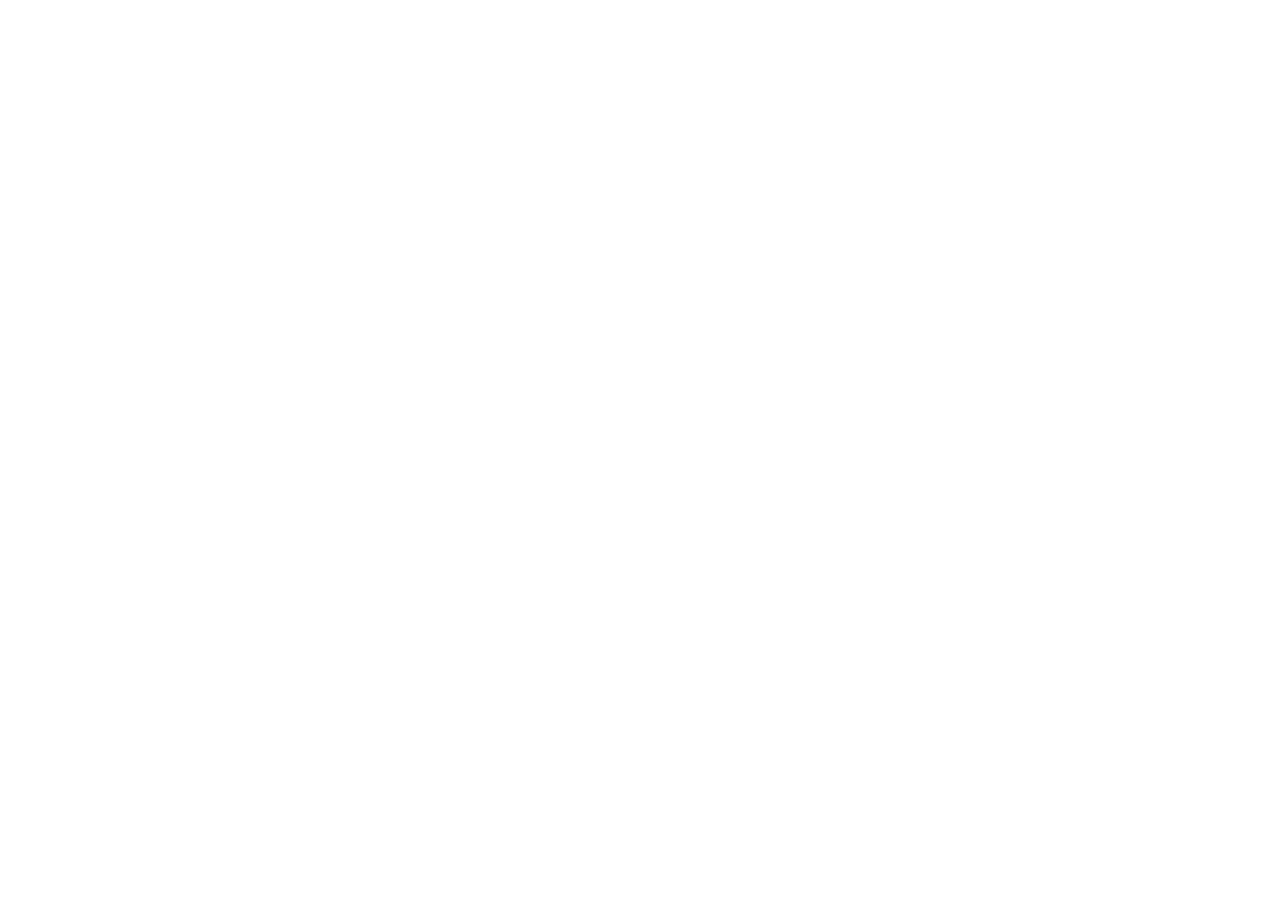
==== commit 81320d18: "create github pages" ====
--- a/index.html
+++ b/index.html
@@ -6,14 +6,13 @@
   <meta http-equiv="X-UA-Compatible" content="IE=edge">
   <meta name="generator" content="Mobirise v4.2.3, mobirise.com">
   <meta name="viewport" content="width=device-width, initial-scale=1">
-  <link rel="shortcut icon" href="assets/images/logo2.png" type="image/x-icon">
+  <link rel="shortcut icon" href="assets/images/logo4.png" type="image/x-icon">
   <meta name="description" content="">
   <title>SELL</title>
   <link rel="stylesheet" href="assets/tether/tether.min.css">
   <link rel="stylesheet" href="assets/bootstrap/css/bootstrap.min.css">
   <link rel="stylesheet" href="assets/bootstrap/css/bootstrap-grid.min.css">
   <link rel="stylesheet" href="assets/bootstrap/css/bootstrap-reboot.min.css">
-  <link rel="stylesheet" href="assets/dropdown/css/style.css">
   <link rel="stylesheet" href="assets/theme/css/style.css">
   <link rel="stylesheet" href="assets/mobirise/css/mbr-additional.css" type="text/css">
   
@@ -21,103 +20,13 @@
   
 </head>
 <body>
-<section class="menu cid-qwYGyl5fXP" once="menu" id="menu1-3" data-rv-view="49">
-
-    
-
-    <nav class="navbar navbar-expand beta-menu navbar-dropdown align-items-center navbar-fixed-top navbar-toggleable-sm">
-        <button class="navbar-toggler navbar-toggler-right" type="button" data-toggle="collapse" data-target="#navbarSupportedContent" aria-controls="navbarSupportedContent" aria-expanded="false" aria-label="Toggle navigation">
-            <div class="hamburger">
-                <span></span>
-                <span></span>
-                <span></span>
-                <span></span>
-            </div>
-        </button>
-        <div class="menu-logo">
-            <div class="navbar-brand">
-                <span class="navbar-logo">
-                    
-                         <img src="assets/images/logo2.png" alt="Mobirise" title="" media-simple="true" style="height: 3.8rem;">
-                    
-                </span>
-                <span class="navbar-caption-wrap"><a class="navbar-caption text-white display-4" href="https://mobirise.com">FOX</a></span>
-            </div>
-        </div>
-        <div class="collapse navbar-collapse" id="navbarSupportedContent">
-            <ul class="navbar-nav nav-dropdown" data-app-modern-menu="true"><li class="nav-item">
-                    <a class="nav-link link text-white display-4" href="page2.html">BUY COIN</a>
-                </li>
-                <li class="nav-item">
-                    <a class="nav-link link text-white display-4" href="index.html">SELL COIN</a>
-                </li></ul>
-            <div class="navbar-buttons mbr-section-btn"><a class="btn btn-sm btn-primary display-4" href="https://mobirise.com">
-                    &nbsp; &nbsp; &nbsp; &nbsp; &nbsp;</a></div>
-        </div>
-    </nav>
-</section>
-
-<section class="engine"><a href="https://mobirise.co/m">bootstrap table</a></section><section class="mbr-section form1 cid-qwYDyG20ML" id="form1-2" data-rv-view="46">
-
-    
-
-    
-    <div class="container">
-        <div class="row justify-content-center">
-            <div class="title col-12 col-lg-8">
-                <h2 class="mbr-section-title align-center pb-3 mbr-fonts-style display-2"><br>TCC SELL</h2>
-                <h3 class="mbr-section-subtitle align-center mbr-light pb-3 mbr-fonts-style display-5"><br>SELL RATE=(TCC LIVE RATE)<br>MY TCC WALEET ADD<br>b347aacfa64c1238e6e705f83ab375bf<br>COPY AND SEND COIN THIS ADD<br>(MINIMUM 100 COIN)<br><br></h3>
-            </div>
-        </div>
-    </div>
-    <div class="container">
-        <div class="row justify-content-center">
-            <div class="media-container-column col-lg-8" data-form-type="formoid">
-                    <div data-form-alert="" hidden="">sucsessfully ...</div>
-            
-                    <form class="mbr-form" action="https://mobirise.com/" method="post" data-form-title="Mobirise Form"><input type="hidden" data-form-email="true" value="nOxC94LdCQVI/fNxlJ2aii/VRb+pwVe//rB+qkWv1/DRzYYEjMDQKHnezlZbxZN2+R+vpwgWtl+gn5ElFCtw8/LheNnSUfPlJofhkHTgiINDG2cnFS9lKk4mnXKbGVpm">
-                        <div class="row row-sm-offset">
-                            <div class="col-md-4 multi-horizontal" data-for="name">
-                                <div class="form-group">
-                                    <label class="form-control-label mbr-fonts-style display-7" for="name-form1-2">Name</label>
-                                    <input type="text" class="form-control" name="name" data-form-field="Name" required="" placeholder="YOUR TCC WALLET ADDRESS" id="name-form1-2">
-                                </div>
-                            </div>
-                            <div class="col-md-4 multi-horizontal" data-for="email">
-                                <div class="form-group">
-                                    <label class="form-control-label mbr-fonts-style display-7" for="email-form1-2">Email</label>
-                                    <input type="email" class="form-control" name="email" data-form-field="Email" required="" placeholder="EMAIL ID" id="email-form1-2">
-                                </div>
-                            </div>
-                            <div class="col-md-4 multi-horizontal" data-for="phone">
-                                <div class="form-group">
-                                    <label class="form-control-label mbr-fonts-style display-7" for="phone-form1-2">Phone</label>
-                                    <input type="tel" class="form-control" name="phone" data-form-field="Phone" placeholder="MINIMUM COIN 100" id="phone-form1-2">
-                                </div>
-                            </div>
-                        </div>
-                        <div class="form-group" data-for="message">
-                            <label class="form-control-label mbr-fonts-style display-7" for="message-form1-2">Message</label>
-                            <textarea type="text" class="form-control" name="message" rows="7" data-form-field="Message" placeholder="BANK ACCOUNT NUMBER. IFC CODE. NAME." id="message-form1-2"></textarea>
-                        </div>
-            
-                        <span class="input-group-btn"><button href="" type="submit" class="btn btn-primary btn-form display-4">SEND</button></span>
-                    </form>
-            </div>
-        </div>
-    </div>
-</section>
-
 
   <script src="assets/web/assets/jquery/jquery.min.js"></script>
   <script src="assets/popper/popper.min.js"></script>
   <script src="assets/tether/tether.min.js"></script>
   <script src="assets/bootstrap/js/bootstrap.min.js"></script>
   <script src="assets/smooth-scroll/smooth-scroll.js"></script>
-  <script src="assets/dropdown/js/script.min.js"></script>
-  <script src="assets/touch-swipe/jquery.touch-swipe.min.js"></script>
   <script src="assets/theme/js/script.js"></script>
-  <script src="assets/formoid/formoid.min.js"></script>
   
   
 </body>
--- a/assets/mobirise/css/mbr-additional.css
+++ b/assets/mobirise/css/mbr-additional.css
@@ -1735,401 +1735,3 @@
     flex-shrink: 0;
   }
 }
-.cid-qwYDyG20ML {
-  padding-top: 90px;
-  padding-bottom: 90px;
-  background-color: #232323;
-}
-.cid-qwYDyG20ML .title {
-  margin-bottom: 2rem;
-}
-.cid-qwYDyG20ML .mbr-section-subtitle {
-  color: #ffffff;
-}
-.cid-qwYDyG20ML a:not([href]):not([tabindex]) {
-  color: #fff;
-  border-radius: 3px;
-}
-.cid-qwYDyG20ML a.btn-white:not([href]):not([tabindex]) {
-  color: #333;
-}
-.cid-qwYDyG20ML .multi-horizontal {
-  flex-grow: 1;
-  -webkit-flex-grow: 1;
-  max-width: 100%;
-}
-.cid-qwYDyG20ML .input-group-btn {
-  display: block;
-  text-align: center;
-}
-.cid-qwYDyG20ML H2 {
-  color: #ffffff;
-}
-.cid-qwYGyl5fXP .navbar {
-  padding: .5rem 0;
-  background: #333333;
-  transition: none;
-  min-height: 77px;
-}
-.cid-qwYGyl5fXP .navbar-dropdown.bg-color.transparent.opened {
-  background: #333333;
-}
-.cid-qwYGyl5fXP a {
-  font-style: normal;
-}
-.cid-qwYGyl5fXP .nav-item span {
-  padding-right: 0.4em;
-  line-height: 0.5em;
-  vertical-align: text-bottom;
-  position: relative;
-  top: -0.2em;
-  text-decoration: none;
-}
-.cid-qwYGyl5fXP .nav-item a {
-  padding: 0.7rem 0 !important;
-  margin: 0rem .65rem !important;
-}
-.cid-qwYGyl5fXP .btn {
-  padding: 0.4rem 1.5rem;
-  display: inline-flex;
-  align-items: center;
-}
-.cid-qwYGyl5fXP .btn .mbr-iconfont {
-  font-size: 1.6rem;
-}
-.cid-qwYGyl5fXP .menu-logo {
-  margin-right: auto;
-}
-.cid-qwYGyl5fXP .menu-logo .navbar-brand {
-  display: flex;
-  margin-left: 5rem;
-  padding: 0;
-  transition: padding .2s;
-  min-height: 3.8rem;
-  align-items: center;
-}
-.cid-qwYGyl5fXP .menu-logo .navbar-brand .navbar-caption-wrap {
-  display: -webkit-flex;
-  -webkit-align-items: center;
-  align-items: center;
-  word-break: break-word;
-  min-width: 7rem;
-  margin: .3rem 0;
-}
-.cid-qwYGyl5fXP .menu-logo .navbar-brand .navbar-caption-wrap .navbar-caption {
-  line-height: 1.2rem !important;
-  padding-right: 2rem;
-}
-.cid-qwYGyl5fXP .menu-logo .navbar-brand .navbar-logo {
-  font-size: 4rem;
-  transition: font-size 0.25s;
-}
-.cid-qwYGyl5fXP .menu-logo .navbar-brand .navbar-logo img {
-  display: flex;
-}
-.cid-qwYGyl5fXP .menu-logo .navbar-brand .navbar-logo .mbr-iconfont {
-  transition: font-size 0.25s;
-}
-.cid-qwYGyl5fXP .navbar-toggleable-sm .navbar-collapse {
-  justify-content: flex-end;
-  -webkit-justify-content: flex-end;
-  padding-right: 5rem;
-  width: auto;
-}
-.cid-qwYGyl5fXP .navbar-toggleable-sm .navbar-collapse .navbar-nav {
-  flex-wrap: wrap;
-  -webkit-flex-wrap: wrap;
-  padding-left: 0;
-}
-.cid-qwYGyl5fXP .navbar-toggleable-sm .navbar-collapse .navbar-nav .nav-item {
-  -webkit-align-self: center;
-  align-self: center;
-}
-.cid-qwYGyl5fXP .navbar-toggleable-sm .navbar-collapse .navbar-buttons {
-  padding-left: 0;
-  padding-bottom: 0;
-}
-.cid-qwYGyl5fXP .dropdown .dropdown-menu {
-  background: #333333;
-  display: none;
-  position: absolute;
-  min-width: 5rem;
-  padding-top: 1.4rem;
-  padding-bottom: 1.4rem;
-  text-align: left;
-}
-.cid-qwYGyl5fXP .dropdown .dropdown-menu .dropdown-item {
-  width: auto;
-  padding: 0.235em 1.5385em 0.235em 1.5385em !important;
-}
-.cid-qwYGyl5fXP .dropdown .dropdown-menu .dropdown-item::after {
-  right: 0.5rem;
-}
-.cid-qwYGyl5fXP .dropdown .dropdown-menu .dropdown-submenu {
-  margin: 0;
-}
-.cid-qwYGyl5fXP .dropdown.open > .dropdown-menu {
-  display: block;
-}
-.cid-qwYGyl5fXP .navbar-toggleable-sm.opened:after {
-  position: absolute;
-  width: 100vw;
-  height: 100vh;
-  content: '';
-  background-color: rgba(0, 0, 0, 0.1);
-  left: 0;
-  bottom: 0;
-  transform: translateY(100%);
-  -webkit-transform: translateY(100%);
-  z-index: 1000;
-}
-.cid-qwYGyl5fXP .navbar.navbar-short {
-  min-height: 60px;
-  transition: all .2s;
-}
-.cid-qwYGyl5fXP .navbar.navbar-short .navbar-toggler-right {
-  top: 20px;
-}
-.cid-qwYGyl5fXP .navbar.navbar-short .navbar-logo a {
-  font-size: 2.5rem !important;
-  line-height: 2.5rem;
-  transition: font-size 0.25s;
-}
-.cid-qwYGyl5fXP .navbar.navbar-short .navbar-logo a .mbr-iconfont {
-  font-size: 2.5rem !important;
-}
-.cid-qwYGyl5fXP .navbar.navbar-short .navbar-logo a img {
-  height: 3rem !important;
-}
-.cid-qwYGyl5fXP .navbar.navbar-short .navbar-brand {
-  min-height: 3rem;
-}
-.cid-qwYGyl5fXP button.navbar-toggler {
-  width: 31px;
-  height: 18px;
-  cursor: pointer;
-  transition: all .2s;
-  top: 1.5rem;
-  right: 1rem;
-}
-.cid-qwYGyl5fXP button.navbar-toggler:focus {
-  outline: none;
-}
-.cid-qwYGyl5fXP button.navbar-toggler .hamburger span {
-  position: absolute;
-  right: 0;
-  width: 30px;
-  height: 2px;
-  border-right: 5px;
-  background-color: #ffffff;
-}
-.cid-qwYGyl5fXP button.navbar-toggler .hamburger span:nth-child(1) {
-  top: 0;
-  transition: all .2s;
-}
-.cid-qwYGyl5fXP button.navbar-toggler .hamburger span:nth-child(2) {
-  top: 8px;
-  transition: all .15s;
-}
-.cid-qwYGyl5fXP button.navbar-toggler .hamburger span:nth-child(3) {
-  top: 8px;
-  transition: all .15s;
-}
-.cid-qwYGyl5fXP button.navbar-toggler .hamburger span:nth-child(4) {
-  top: 16px;
-  transition: all .2s;
-}
-.cid-qwYGyl5fXP nav.opened .hamburger span:nth-child(1) {
-  top: 8px;
-  width: 0;
-  opacity: 0;
-  right: 50%;
-  transition: all .2s;
-}
-.cid-qwYGyl5fXP nav.opened .hamburger span:nth-child(2) {
-  -webkit-transform: rotate(45deg);
-  transform: rotate(45deg);
-  transition: all .25s;
-}
-.cid-qwYGyl5fXP nav.opened .hamburger span:nth-child(3) {
-  -webkit-transform: rotate(-45deg);
-  transform: rotate(-45deg);
-  transition: all .25s;
-}
-.cid-qwYGyl5fXP nav.opened .hamburger span:nth-child(4) {
-  top: 8px;
-  width: 0;
-  opacity: 0;
-  right: 50%;
-  transition: all .2s;
-}
-.cid-qwYGyl5fXP .collapsed.navbar-expand {
-  flex-direction: column;
-}
-.cid-qwYGyl5fXP .collapsed .btn {
-  display: flex;
-}
-.cid-qwYGyl5fXP .collapsed .navbar-collapse {
-  display: none !important;
-  padding-right: 0 !important;
-}
-.cid-qwYGyl5fXP .collapsed .navbar-collapse.collapsing,
-.cid-qwYGyl5fXP .collapsed .navbar-collapse.show {
-  display: block !important;
-}
-.cid-qwYGyl5fXP .collapsed .navbar-collapse.collapsing .navbar-nav,
-.cid-qwYGyl5fXP .collapsed .navbar-collapse.show .navbar-nav {
-  display: block;
-  text-align: center;
-}
-.cid-qwYGyl5fXP .collapsed .navbar-collapse.collapsing .navbar-nav .nav-item,
-.cid-qwYGyl5fXP .collapsed .navbar-collapse.show .navbar-nav .nav-item {
-  clear: both;
-}
-.cid-qwYGyl5fXP .collapsed .navbar-collapse.collapsing .navbar-buttons,
-.cid-qwYGyl5fXP .collapsed .navbar-collapse.show .navbar-buttons {
-  text-align: center;
-}
-.cid-qwYGyl5fXP .collapsed .navbar-collapse.collapsing .navbar-buttons:last-child,
-.cid-qwYGyl5fXP .collapsed .navbar-collapse.show .navbar-buttons:last-child {
-  margin-bottom: 1rem;
-}
-.cid-qwYGyl5fXP .collapsed button.navbar-toggler {
-  display: block;
-}
-.cid-qwYGyl5fXP .collapsed .navbar-brand {
-  margin-left: 1rem !important;
-}
-.cid-qwYGyl5fXP .collapsed .navbar-toggleable-sm {
-  flex-direction: column;
-  -webkit-flex-direction: column;
-}
-.cid-qwYGyl5fXP .collapsed .dropdown .dropdown-menu {
-  width: 100%;
-  text-align: center;
-  position: relative;
-  opacity: 0;
-  display: block;
-  height: 0;
-  visibility: hidden;
-  padding: 0;
-  transition-duration: .5s;
-  transition-property: opacity,padding,height;
-}
-.cid-qwYGyl5fXP .collapsed .dropdown.open > .dropdown-menu {
-  position: relative;
-  opacity: 1;
-  height: auto;
-  padding: 1.4rem 0;
-  visibility: visible;
-}
-.cid-qwYGyl5fXP .collapsed .dropdown .dropdown-submenu {
-  left: 0;
-  text-align: center;
-  width: 100%;
-}
-.cid-qwYGyl5fXP .collapsed .dropdown .dropdown-toggle[data-toggle="dropdown-submenu"]::after {
-  margin-top: 0;
-  position: inherit;
-  right: 0;
-  top: 50%;
-  display: inline-block;
-  width: 0;
-  height: 0;
-  margin-left: .3em;
-  vertical-align: middle;
-  content: "";
-  border-top: .30em solid;
-  border-right: .30em solid transparent;
-  border-left: .30em solid transparent;
-}
-@media (max-width: 991px) {
-  .cid-qwYGyl5fXP .navbar-expand {
-    flex-direction: column;
-  }
-  .cid-qwYGyl5fXP img {
-    height: 3.8rem !important;
-  }
-  .cid-qwYGyl5fXP .btn {
-    display: flex;
-  }
-  .cid-qwYGyl5fXP button.navbar-toggler {
-    display: block;
-  }
-  .cid-qwYGyl5fXP .navbar-brand {
-    margin-left: 1rem !important;
-  }
-  .cid-qwYGyl5fXP .navbar-toggleable-sm {
-    flex-direction: column;
-    -webkit-flex-direction: column;
-  }
-  .cid-qwYGyl5fXP .navbar-collapse {
-    display: none !important;
-    padding-right: 0 !important;
-  }
-  .cid-qwYGyl5fXP .navbar-collapse.collapsing,
-  .cid-qwYGyl5fXP .navbar-collapse.show {
-    display: block !important;
-  }
-  .cid-qwYGyl5fXP .navbar-collapse.collapsing .navbar-nav,
-  .cid-qwYGyl5fXP .navbar-collapse.show .navbar-nav {
-    display: block;
-    text-align: center;
-  }
-  .cid-qwYGyl5fXP .navbar-collapse.collapsing .navbar-nav .nav-item,
-  .cid-qwYGyl5fXP .navbar-collapse.show .navbar-nav .nav-item {
-    clear: both;
-  }
-  .cid-qwYGyl5fXP .navbar-collapse.collapsing .navbar-buttons,
-  .cid-qwYGyl5fXP .navbar-collapse.show .navbar-buttons {
-    text-align: center;
-  }
-  .cid-qwYGyl5fXP .navbar-collapse.collapsing .navbar-buttons:last-child,
-  .cid-qwYGyl5fXP .navbar-collapse.show .navbar-buttons:last-child {
-    margin-bottom: 1rem;
-  }
-  .cid-qwYGyl5fXP .dropdown .dropdown-menu {
-    width: 100%;
-    text-align: center;
-    position: relative;
-    opacity: 0;
-    display: block;
-    height: 0;
-    visibility: hidden;
-    padding: 0;
-    transition-duration: .5s;
-    transition-property: opacity,padding,height;
-  }
-  .cid-qwYGyl5fXP .dropdown.open > .dropdown-menu {
-    position: relative;
-    opacity: 1;
-    height: auto;
-    padding: 1.4rem 0;
-    visibility: visible;
-  }
-  .cid-qwYGyl5fXP .dropdown .dropdown-submenu {
-    left: 0;
-    text-align: center;
-    width: 100%;
-  }
-  .cid-qwYGyl5fXP .dropdown .dropdown-toggle[data-toggle="dropdown-submenu"]::after {
-    margin-top: 0;
-    position: inherit;
-    right: 0;
-    top: 50%;
-    display: inline-block;
-    width: 0;
-    height: 0;
-    margin-left: .3em;
-    vertical-align: middle;
-    content: "";
-    border-top: .30em solid;
-    border-right: .30em solid transparent;
-    border-left: .30em solid transparent;
-  }
-}
-@media (min-width: 767px) {
-  .cid-qwYGyl5fXP .menu-logo {
-    flex-shrink: 0;
-  }
-}
